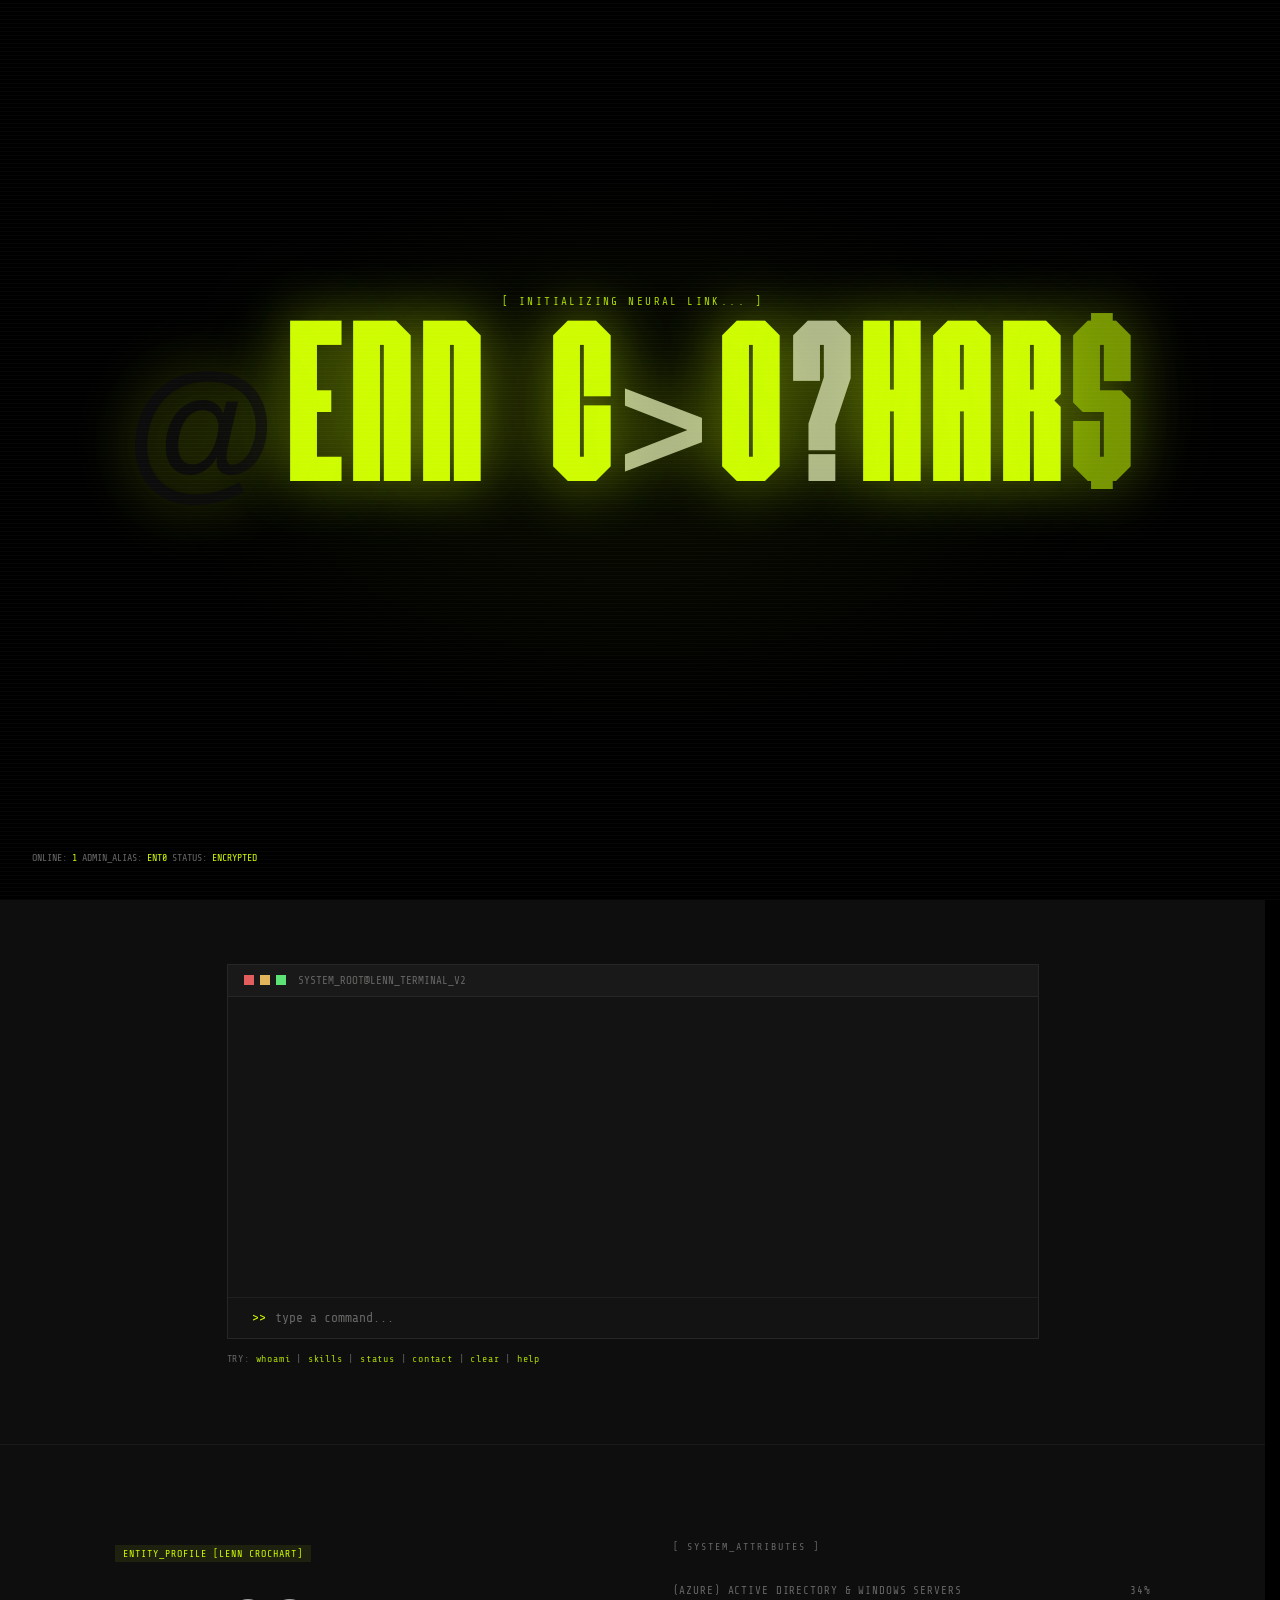
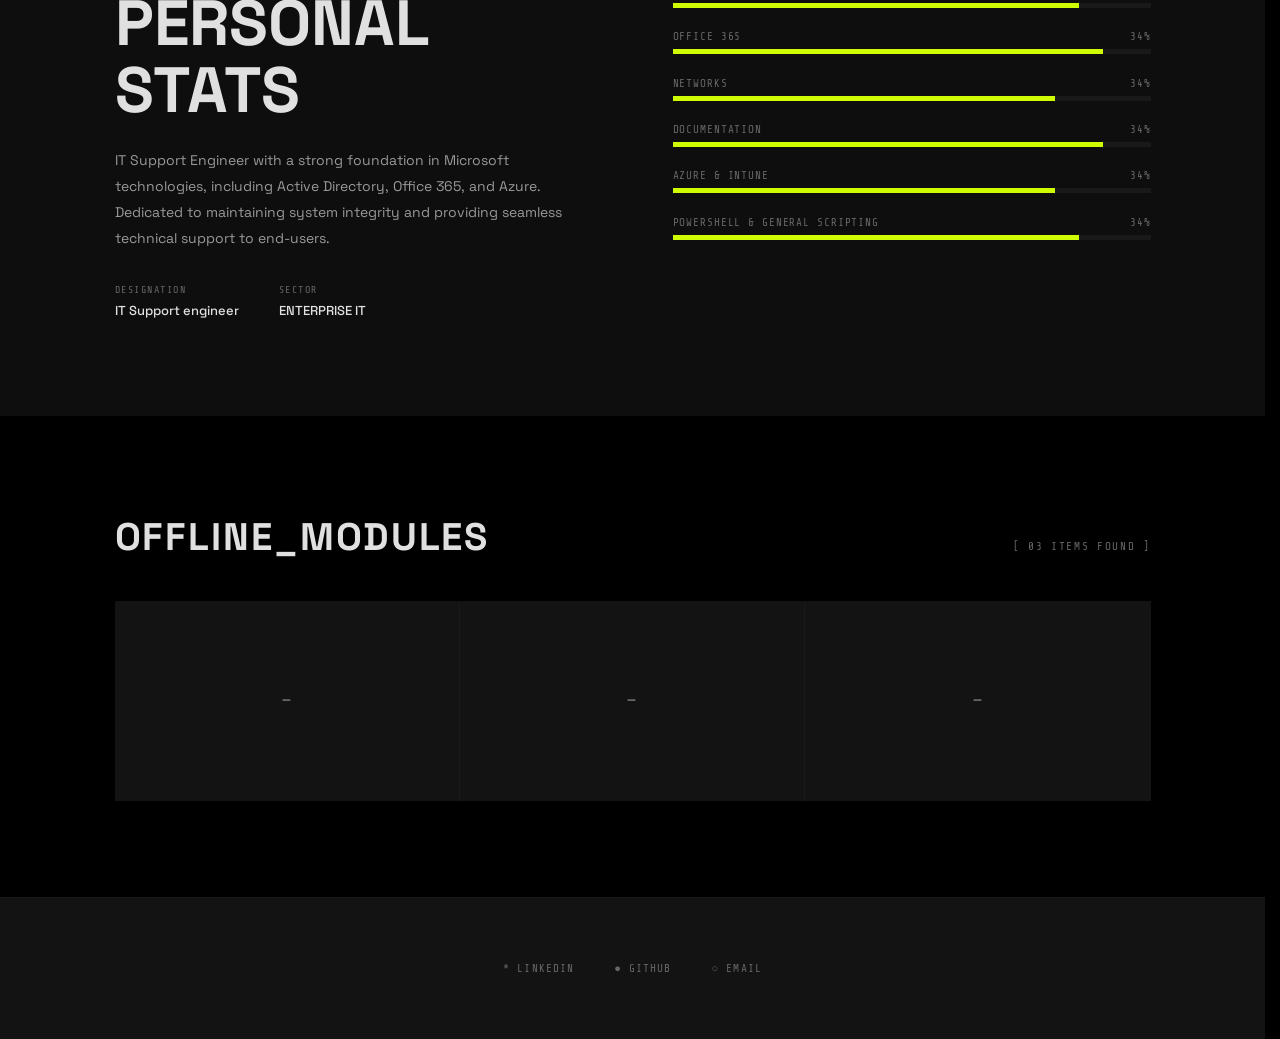
==== index.html @ ca530861 "TODO: get more inner HTML for the tags" ====
<!DOCTYPE html>
<html lang="en">

<head>
  <meta charset="UTF-8" />
  <meta name="viewport" content="width=device-width, initial-scale=1.0" />
  <title>LENN // TERMINAL</title>
  
  <!-- Open Graph / Social Media Embeds -->
  <meta property="og:title" content="LENN // TERMINAL" />
  <meta property="og:type" content="website" />
  <meta property="og:url" content="https://lennskie.github.io/" />
  <meta property="og:image" content="https://lennskie.github.io/IMAGES/og-image.png" />
  <meta property="og:description" content="IT Support and full time geek." />
  
  <!-- Twitter Cards -->
  <meta name="twitter:card" content="summary_large_image" />
  <meta name="twitter:title" content="LENN // TERMINAL" />
  <meta name="twitter:description" content="IT Support and full time geek." />
  <meta name="twitter:image" content="https://lennskie.github.io/IMAGES/og-image.png" />

  <!-- Favicons -->
  <link rel="apple-touch-icon" sizes="180x180" href="IMAGES/apple-touch-icon.png">
  <link rel="icon" type="image/png" sizes="32x32" href="IMAGES/favicon-32x32.png">
  <link rel="icon" type="image/png" sizes="16x16" href="IMAGES/favicon-16x16.png">
  <link rel="manifest" href="site.webmanifest">

  <link rel="preconnect" href="https://fonts.googleapis.com" />
  <link href="https://fonts.googleapis.com/css2?family=Space+Grotesk:wght@400;500;700&family=Share+Tech+Mono&display=swap" rel="stylesheet" />
  <link rel="stylesheet" href="CSS/style.css" />
  <link rel="stylesheet" href="CSS/mobile.css" />
  <style>
    @font-face {
      font-family: "Maratype";
      src: url("FONTS/Maratype.otf");
    }
  </style>
</head>

<body>

  <!-- ═══ HERO — full viewport landing ═══ -->
  <section id="hero">
    <span class="hero-label" id="hero-label">[ INITIALIZING NEURAL LINK... ]</span>
    <h1 class="hero-name" id="hero-name">LENN CROCHART</h1>
    <button class="hero-btn" id="start-btn" onclick="handleStart()"></button>
    <div class="hero-meta">
      <span>ONLINE: <em>1</em></span>
      <span>ADMIN_ALIAS: <em>ENT0</em></span>
      <span>STATUS: <em>ENCRYPTED</em></span>
    </div>
  </section>

  <!-- ═══ TERMINAL — interactive command prompt ═══ -->
  <section id="terminal-section">
    <div class="terminal-wrap">
      <div class="terminal-box">
        <div class="terminal-titlebar">
          <span class="dot r"></span><span class="dot y"></span><span class="dot g"></span>
          <span class="t-label">SYSTEM_ROOT@LENN_TERMINAL_V2</span>
        </div>
        <div id="terminal-output"></div>
        <div class="terminal-input-row">
          <span class="t-prompt-sym">&gt;&gt;</span>
          <input id="t-input" type="text" autocomplete="off" spellcheck="false" placeholder="type a command..." />
        </div>
      </div>
      <div class="terminal-hints">
        <span class="hint-label">TRY:</span>
        <span class="hint" onclick="runCmd('whoami')">whoami</span> <span class="pipe">|</span>
        <span class="hint" onclick="runCmd('skills')">skills</span> <span class="pipe">|</span>
        <span class="hint" onclick="runCmd('status')">status</span> <span class="pipe">|</span>
        <span class="hint" onclick="runCmd('contact')">contact</span> <span class="pipe">|</span>
        <span class="hint" onclick="runCmd('clear')">clear</span> <span class="pipe">|</span>
        <span class="hint" onclick="runCmd('help')">help</span>
      </div>
    </div>
  </section>

  <!-- ═══ ABOUT + SKILLS — identity and competency grid ═══ -->
  <section id="about-section">
    <div class="about-grid">
      <div class="about-left">
        <span class="entity-tag">ENTITY_PROFILE [LENN CROCHART]</span>
        <h2 class="big-heading">PERSONAL<br> STATS</h2>
        <p class="about-body">
          IT Support Engineer with a strong foundation in Microsoft technologies, 
          including Active Directory, Office 365, and Azure. 
          Dedicated to maintaining system integrity and providing seamless technical support to end-users.
        </p>
        <div class="about-meta">
          <div class="meta-item">
            <span class="meta-label">DESIGNATION</span>
            <span class="meta-value">IT Support engineer</span>
          </div>
          <div class="meta-item">
            <span class="meta-label">SECTOR</span>
            <span class="meta-value">ENTERPRISE IT</span>
          </div>
        </div>
      </div>

      <div class="skills-panel">
        <div class="sys-attr-label">[ SYSTEM_ATTRIBUTES ]</div>
        <!--loaded here from JS-->
      </div>
    </div>
  </section>

  <!-- ═══ HOBBIES — offline modules ═══ -->
  <section id="hobbies-section">
    <div class="section-header">
      <h2 class="section-title">OFFLINE_MODULES</h2>
      <span class="section-count">[ 03 ITEMS FOUND ]</span>
    </div>
    <div class="hobbies-grid">

      <div class="hobby-card">
        <div class="hobby-index">[ 01 ] MUSIC</div>
        <div class="hobby-title">AUDIO_SECTOR</div>
        <p class="hobby-desc">Music acquisition protocols, deep‑listening cycles, and continuous archive expansion. 
          System processes include reviewing, tagging, and optimizing every sonic input.</p>
        <div class="hobby-tags">
          <span class="tag">MUSICTASTE</span><span class="tag">DISCOGS</span><span class="tag">STATS.FM</span>
        </div>
      </div>

      <div class="hobby-card">
        <div class="hobby-index">[ 02 ] SPORTS</div>
        <div class="hobby-title">BODY_IMPROVEMENTS</div>
        <p class="hobby-desc">Physical system maintenance and competitive protocols. Tracking performance metrics and
          pushing threshold outputs. The body is hardware, so keep it calibrated.</p>
        <div class="hobby-tags">
          <span class="tag">FITNESS</span><span class="tag">RUNNING</span><span class="tag">HIKING</span>
        </div>
      </div>

      <div class="hobby-card">
        <div class="hobby-index">[ 03 ] TECH &amp; GEAR</div>
        <div class="hobby-title">DEEP_GEEK_MODE</div>
        <p class="hobby-desc">Hardware research, homelab tinkering, and rabbit holes that go three layers
          deeper than necessary. Growing collections out of thin air.</p>
        <div class="hobby-tags">
          <span class="tag">DEVELOPMENT</span><span class="tag">HARDWARE</span><span class="tag">COLLECTIONS</span>
        </div>
      </div>

    </div>
  </section>

  <!-- ═══ CONTACT — uplink form ═══ -->
  <section id="contact-section">
    <div class="contact-inner">
      <div class="contact-footer">
        <a href="https://www.linkedin.com/in/lenn-crochart/" class="footer-link">* LINKEDIN</a>
        <a href="https://github.com/Lennskie/" class="footer-link">&#9679; GITHUB</a>
        <a href="mailto:lenn.crochart+fromwebsite@gmail.com" class="footer-link">&#9675; EMAIL</a>
      </div>
    </div>
  </section>
  <script src="JS/main.js"></script>
</body>

</html>
---- CSS/style.css ----
/* ═══════════════════════════════════════════════
   LENN TERMINAL PORTFOLIO — style.css
   Design system: Organic Brutalism / CRT Terminal
   Fonts: Space Grotesk (display) + Share Tech Mono (terminal)
═══════════════════════════════════════════════ */

/* ── TOKENS ── */
:root {
  --neon:       #cffc00;
  --neon-dim:   #a8d400;
  --neon-glow:  #f4ffc8;
  --tertiary:   #fffcca;
  --void:       #000000;
  --surface:    #0e0e0e;
  --s1:         #131313;
  --s2:         #1a1919;
  --s3:         #201f1f;
  --s4:         #262626;
  --bezel:      #474746;
  --muted:      #666665;
  --text:       #e0e0e0;
  --error:      #ff5252;
  --font:       'Space Grotesk', monospace;
  --mono:       'Share Tech Mono', monospace;
}

/* ── RESET & BASE ── */
*, *::before, *::after { box-sizing: border-box; margin: 0; padding: 0; }
html { scroll-behavior: smooth; scrollbar-gutter: stable; }
body {
  background: var(--void);
  color: var(--text);
  font-family: var(--font);
  overflow-x: hidden;
}

/* Global scanline texture */
body::before {
  content: '';
  position: fixed;
  inset: 0;
  background: repeating-linear-gradient(
    to bottom,
    transparent 0px,
    transparent 3px,
    rgba(255,255,255,0.025) 3px,
    rgba(255,255,255,0.025) 4px
  );
  pointer-events: none;
  z-index: 9999;
}


/* ════════════════════════════════════════
   HERO
════════════════════════════════════════ */
#hero {
  height: 100vh;
  min-height: 580px;
  display: flex;
  flex-direction: column;
  align-items: center;
  justify-content: center;
  gap: 0;
  position: relative;
  overflow: hidden;
  background: var(--void);
}

/* Subtle radial glow behind name */
#hero::after {
  content: '';
  position: absolute;
  inset: 0;
  background: radial-gradient(ellipse 55% 45% at 50% 50%, rgba(207,252,0,0.05) 0%, transparent 70%);
  pointer-events: none;
}

.hero-label {
  font-family: var(--mono);
  font-size: 11px;
  color: var(--neon-dim);
  letter-spacing: 0.22em;
  margin-bottom: 1.5rem;
  opacity: 0;
}

.hero-name {
  font-family: Maratype, sans-serif;
  font-size: clamp(3.5rem, 12vw, 16rem);
  font-weight: 700;
  color: var(--neon);
  letter-spacing: 0.06em;
  text-transform: uppercase;
  line-height: 1;
  text-shadow: 0 0 60px rgba(207,252,0,0.45), 0 0 120px rgba(207,252,0,0.15);
  opacity: 0;
  white-space: nowrap;
}

.hero-btn {
  margin-top: 2.5rem;
  padding: 0;
  width: 260px;
  height: 80px;
  background: #2a2a2a;
  border: 1px solid #444;
  color: #eee;
  font-family: var(--mono);
  font-size: 18px;
  font-weight: 700;
  letter-spacing: 0.35em;
  text-transform: uppercase;
  cursor: pointer;
  
  /* Layout stability: always takes up space */
  opacity: 0;
  visibility: visible;
  pointer-events: none;
  
  display: flex;
  align-items: center;
  justify-content: center;
  transition: background 0.1s, opacity 0.3s, transform 0.1s;
  position: relative;
  overflow: hidden;
  z-index: 1;
}

.hero-btn.is-active {
  pointer-events: auto;
}

.hero-btn:hover {
  background: #333;
}

/* Yellow state after unboxing */
.hero-btn.btn-looted {
  background: var(--neon);
  color: var(--void);
  border: 1px solid var(--neon);
}

.hero-btn.btn-looted:hover {
  background: var(--neon-dim);
}

.hero-btn:active {
  background: #fff !important;
  transform: scale(0.98);
}

/* Marathon Ripple Checker */
/* Square-fill Grid Overlay */
.button-fill-grid {
  position: absolute;
  top: 0; left: 0; right: 0; bottom: 0;
  display: grid;
  z-index: 2;
  pointer-events: none;
}

.button-fill-grid div {
  background: #a8ab98;
  opacity: 1;
  transition: opacity 0.05s;
}

.hero-meta {
  position: absolute;
  bottom: 2rem;
  left: 2rem;
  font-family: var(--mono);
  font-size: 10px;
  color: var(--muted);
  line-height: 2;
  opacity: 0;
  animation: fadeUp 0.5s ease 1.6s forwards;
}

.hero-meta em {
  color: var(--neon);
  font-style: normal;
}

/* Scroll indicator */
.scroll-cue {
  position: absolute;
  bottom: 2rem;
  left: 50%;
  transform: translateX(-50%);
  font-family: var(--mono);
  font-size: 10px;
  color: var(--muted);
  letter-spacing: 0.2em;
  opacity: 0;
  animation: fadeUp 0.5s ease 2s forwards, bobUpDown 2s ease 2.5s infinite;
}


/* ════════════════════════════════════════
   TERMINAL
════════════════════════════════════════ */
#terminal-section {
  background: var(--surface);
  padding: 4rem 0 5rem;
}

.terminal-wrap {
  max-width: 860px;
  margin: 0 auto;
  padding: 0 1.5rem;
}

.terminal-box {
  background: var(--s1);
  border: 1px solid var(--s4);
}

.terminal-titlebar {
  background: var(--s2);
  padding: 0.55rem 1rem;
  display: flex;
  align-items: center;
  gap: 6px;
  border-bottom: 1px solid var(--s4);
}

.dot { display: inline-block; width: 10px; height: 10px; }
.dot.r { background: #e25d5d; }
.dot.y { background: #e2b55d; }
.dot.g { background: #5de276; }

.t-label {
  font-family: var(--mono);
  font-size: 11px;
  color: var(--muted);
  margin-left: 6px;
}

#terminal-output {
  padding: 1.5rem;
  font-family: var(--mono);
  font-size: 13px;
  line-height: 1.9;
  min-height: 300px;
  max-height: 460px;
  overflow-y: auto;
}

#terminal-output::-webkit-scrollbar { width: 3px; }
#terminal-output::-webkit-scrollbar-track { background: var(--s1); }
#terminal-output::-webkit-scrollbar-thumb { background: var(--s4); }

.t-line  { color: var(--text); }
.t-prompt-color { color: var(--neon); }
.t-muted { color: #888; }
.t-bright { color: var(--neon-glow); }
.t-warn  { color: var(--tertiary); }
.t-err   { color: var(--error); }

.terminal-input-row {
  display: flex;
  align-items: center;
  padding: 0.8rem 1.5rem;
  border-top: 1px solid var(--s3);
  gap: 0.6rem;
}

.t-prompt-sym {
  color: var(--neon);
  font-family: var(--mono);
  font-size: 13px;
  flex-shrink: 0;
}

#t-input {
  flex: 1;
  background: transparent;
  border: none;
  outline: none;
  font-family: var(--mono);
  font-size: 13px;
  color: var(--neon);
  caret-color: var(--neon);
}

#t-input::placeholder { color: var(--muted); }

.terminal-hints {
  margin-top: 0.85rem;
  font-family: var(--mono);
  font-size: 10px;
  color: var(--muted);
  letter-spacing: 0.08em;
}

.hint {
  color: var(--neon-dim);
  cursor: pointer;
  transition: color 0.1s;
}

.hint:hover { color: var(--neon); }


/* ════════════════════════════════════════
   ABOUT + SKILLS
════════════════════════════════════════ */
#about-section {
  background: var(--surface);
  padding: 6rem 0;
  border-top: 1px solid var(--s2);
}

.about-grid {
  max-width: 1100px;
  margin: 0 auto;
  padding: 0 2rem;
  display: grid;
  grid-template-columns: 1fr 1fr;
  gap: 5rem;
  align-items: start;
}

.entity-tag {
  font-family: var(--mono);
  font-size: 10px;
  color: var(--neon);
  background: rgba(207,252,0,0.08);
  padding: 3px 8px;
  letter-spacing: 0.1em;
  display: inline-block;
  margin-bottom: 1.75rem;
}

.big-heading {
  font-size: clamp(2.8rem, 5vw, 4.5rem);
  font-weight: 700;
  text-transform: uppercase;
  line-height: 1.05;
  color: var(--text);
  margin-bottom: 1.5rem;
}

.about-body {
  font-size: 14px;
  line-height: 1.85;
  color: #999;
  max-width: 50ch;
}

.about-meta {
  display: flex;
  gap: 2.5rem;
  margin-top: 2rem;
}

.meta-label {
  display: block;
  font-family: var(--mono);
  font-size: 10px;
  color: var(--muted);
  text-transform: uppercase;
  letter-spacing: 0.15em;
  margin-bottom: 4px;
}

.meta-value {
  font-size: 13px;
  font-weight: 500;
  color: var(--text);
}

/* Skills */
.sys-attr-label {
  font-family: var(--mono);
  font-size: 10px;
  color: var(--muted);
  letter-spacing: 0.2em;
  margin-bottom: 2rem;
}

.skills-panel {
  padding-left: 0;
}

.skill-row { margin-bottom: 1.4rem; }

.skill-header {
  display: flex;
  justify-content: space-between;
  font-family: var(--mono);
  font-size: 11px;
  color: var(--muted);
  text-transform: uppercase;
  letter-spacing: 0.08em;
  margin-bottom: 6px;
}

.skill-bar-bg {
  background: var(--s2);
  height: 5px;
}

.skill-bar-fill {
  height: 100%;
  background: var(--neon);
  width: 0;
  transition: width 1.3s cubic-bezier(0.22, 1, 0.36, 1);
}


/* ════════════════════════════════════════
   HOBBIES
════════════════════════════════════════ */
#hobbies-section {
  background: var(--void);
  padding: 6rem 0;
}

.section-header {
  max-width: 1100px;
  margin: 0 auto 2.5rem;
  padding: 0 2rem;
  display: flex;
  justify-content: space-between;
  align-items: baseline;
}

.section-title {
  font-size: clamp(1.6rem, 3vw, 2.5rem);
  font-weight: 700;
  text-transform: uppercase;
  letter-spacing: 0.05em;
}

.section-count {
  font-family: var(--mono);
  font-size: 11px;
  color: var(--muted);
  letter-spacing: 0.15em;
}

.hobbies-grid {
  max-width: 1100px;
  margin: 0 auto;
  padding: 0 2rem;
  display: grid;
  grid-template-columns: repeat(3, 1fr);
  gap: 0;
}

.hobby-card {
  background: var(--s1);
  padding: 2.25rem 1.75rem;
  position: relative;
  overflow: hidden;
  transition: background 0.15s;
  border-right: 1px solid var(--s2);
}

.hobby-card:last-child {
  border-right: none;
}

.hobby-card.hobby-locked {
  display: flex;
  align-items: center;
  justify-content: center;
  font-family: var(--mono);
  font-size: 24px;
  color: var(--muted);
  cursor: pointer;
  min-height: 200px;
}

.hobby-card.hobby-revealed {
  border-left: 3px solid var(--neon);
}

.hobby-card::before {
  content: '';
  position: absolute;
  left: 0; top: 0; bottom: 0;
  width: 4px;
  background: transparent;
  transition: background 0.15s;
}

.hobby-card:hover { background: var(--s2); }
.hobby-card:hover::before { background: var(--tertiary); }

.hobby-index {
  font-family: var(--mono);
  font-size: 10px;
  color: var(--muted);
  margin-bottom: 1rem;
  letter-spacing: 0.1em;
}

.hobby-title {
  font-size: 1rem;
  font-weight: 700;
  text-transform: uppercase;
  letter-spacing: 0.08em;
  color: var(--text);
  margin-bottom: 0.75rem;
}

.hobby-desc {
  font-size: 12px;
  color: #777;
  line-height: 1.75;
}

.hobby-tags {
  display: flex;
  gap: 6px;
  flex-wrap: wrap;
  margin-top: 1.25rem;
}

.tag {
  font-family: var(--mono);
  font-size: 10px;
  color: var(--muted);
  background: var(--s3);
  padding: 3px 8px;
  letter-spacing: 0.05em;
}


/* ════════════════════════════════════════
   CONTACT
════════════════════════════════════════ */
#contact-section {
  background: var(--s1);
  padding: 4rem 0;
  border-top: 1px solid var(--s2);
}

.contact-inner {
  max-width: 680px;
  margin: 0 auto;
  padding: 0 2rem;
}


.contact-footer {
  display: flex;
  justify-content: center;
  gap: 2.5rem;
}

.footer-link {
  font-family: var(--mono);
  font-size: 11px;
  color: var(--muted);
  text-decoration: none;
  letter-spacing: 0.1em;
  transition: color 0.15s;
}

.footer-link:hover { color: var(--neon); }


/* ════════════════════════════════════════
   ANIMATIONS
════════════════════════════════════════ */
@keyframes fadeUp {
  from { opacity: 0; transform: translateY(12px); }
  to   { opacity: 1; transform: translateY(0); }
}

@keyframes glitchIn {
  0%   { opacity: 0; transform: translateX(-6px); }
  30%  { opacity: 1; transform: translateX(3px); }
  55%  { transform: translateX(-2px); }
  75%  { transform: translateX(1px); }
  100% { opacity: 1; transform: translateX(0); }
}

@keyframes bobUpDown {
  0%, 100% { transform: translateX(-50%) translateY(0); }
  50%       { transform: translateX(-50%) translateY(6px); }
}

@keyframes crtFlicker {
  0%, 100% { opacity: 1; }
  50%       { opacity: 0.75; }
}


/* ════════════════════════════════════════
   RESPONSIVE
════════════════════════════════════════ */
@media (max-width: 760px) {
  .about-grid    { grid-template-columns: 1fr; gap: 3rem; }
  .hobbies-grid  { grid-template-columns: 1fr; }
  .about-meta    { gap: 1.5rem; }
}
/* Mobile Button Scaling */
@media screen and (max-width: 768px) {
  .hero-btn {
    padding: 0.8rem 2.8rem;
    min-width: 140px;
    min-height: 44px;
    font-size: 14px;
  }
}
---- CSS/mobile.css ----
/* ═══════════════════════════════════════════════
   LENN TERMINAL — mobile.css
   Breakpoints:
     ≤ 480px  — phones (portrait)
     ≤ 640px  — phones (landscape) + small devices
     ≤ 760px  — tablets (already partly handled in style.css,
                extended here for full coverage)
   Load order: after style.css
═══════════════════════════════════════════════ */


/* ════════════════════════════════════════
   SHARED SMALL-SCREEN FIXES (≤ 760px)
════════════════════════════════════════ */
@media (max-width: 760px) {

  /* Prevent horizontal overflow globally */
  body { overflow-x: hidden; }

  /* ── HERO ── */
  .hero-label {
    font-size: 9px;
    letter-spacing: 0.14em;
    text-align: center;
    padding: 0 1rem;
  }

  .hero-btn {
    padding: 0.85rem 2.5rem;
    font-size: 13px;
    letter-spacing: 0.28em;
  }

  .hero-meta {
    left: 1rem;
    bottom: 1.5rem;
    font-size: 9px;
    line-height: 1.9;
  }

  /* ── TERMINAL ── */
  #terminal-section { padding: 2.5rem 0 3rem; }

  .terminal-wrap { padding: 0 1rem; }

  #terminal-output {
    padding: 1rem;
    font-size: 12px;
    min-height: 240px;
    max-height: 360px;
  }

  .terminal-input-row { padding: 0.7rem 1rem; }

  .t-label {
    /* Truncate long path on small screens */
    overflow: hidden;
    text-overflow: ellipsis;
    white-space: nowrap;
    max-width: calc(100vw - 80px);
    font-size: 10px;
  }

  .terminal-hints {
    font-size: 9px;
    line-height: 1.9;
    /* Wrap hints onto multiple lines instead of overflowing */
    word-break: break-word;
  }

  /* ── ABOUT + SKILLS ── */
  #about-section { padding: 4rem 0; }

  .about-grid {
    grid-template-columns: 1fr;
    gap: 3rem;
    padding: 0 1.25rem;
  }

  .big-heading { font-size: clamp(2.4rem, 11vw, 3.5rem); }

  .about-body { max-width: 100%; font-size: 13px; }

  .about-meta { gap: 1.5rem; }

  /* ── HOBBIES ── */
  #hobbies-section { padding: 4rem 0; }

  .section-header {
    padding: 0 1.25rem;
    flex-wrap: wrap;
    gap: 0.5rem;
  }

  .hobbies-grid {
    grid-template-columns: 1fr;
    padding: 0 1.25rem;
  }

  /* ── CONTACT ── */
  #contact-section { padding: 4rem 0; }

  .contact-inner { padding: 0 1.25rem; }

  .contact-footer { gap: 1.5rem; }

  /* ── INPUT font-size fix — prevents iOS auto-zoom on focus ── */
  input, textarea, select {
    font-size: 16px !important;
  }
}


/* ════════════════════════════════════════
   PHONE PORTRAIT (≤ 480px)
════════════════════════════════════════ */
@media (max-width: 480px) {

  /* ── HERO ── */
  #hero { min-height: 100svh; }  /* use svh for iOS safe-area */

  .hero-label {
    font-size: 8px;
    letter-spacing: 0.1em;
    margin-bottom: 1rem;
  }

  /* Name already uses clamp(6rem,20vw,14rem) — good on phones */

  .hero-btn {
    margin-top: 1.5rem;
    padding: 0;
    font-size: 11px;
    letter-spacing: 0.2em;
    width: 210px;
    height: 64px;
    max-width: 90vw;
  }

  .hero-meta {
    font-size: 9px;
    left: 1rem;
    bottom: 1rem;
  }

  /* ── TERMINAL ── */
  #terminal-output {
    font-size: 11px;
    min-height: 200px;
    max-height: 300px;
    line-height: 1.75;
  }

  /* Centered, balanced flex layout for hints */
  .terminal-hints {
    display: flex;
    flex-wrap: wrap;
    justify-content: center;
    align-items: center;
    gap: 10px 14px;
    font-size: 10px;
    line-height: 1.4;
    text-align: center;
    padding-top: 0.5rem;
  }

  .hint-label {
    width: 100%;
    margin-bottom: 6px;
    color: var(--muted);
    font-size: 9px;
    letter-spacing: 0.15em;
  }

  .hint {
    background: var(--s2);
    padding: 7px 12px;
    /* Larger tap targets */
    min-height: 34px;
    display: flex;
    align-items: center;
    border: 1px solid var(--s4);
    border-radius: 2px;
  }

  /* Hide the pipe separators when chips are reflowed */
  .pipe { display: none; }

  /* ── ABOUT ── */
  .entity-tag { font-size: 9px; }

  .big-heading { font-size: clamp(2rem, 13vw, 3rem); }

  .about-meta { flex-direction: column; gap: 1rem; }

  .meta-value { font-size: 12px; }

  /* ── SKILLS ── */
  .skill-header { font-size: 10px; }

  /* ── HOBBIES ── */
  .hobby-card { padding: 1.75rem 1.25rem; }

  .hobby-title { font-size: 0.9rem; }

  .hobby-desc { font-size: 12px; }

  .hobby-tags { gap: 5px; }

  .tag { font-size: 9px; padding: 3px 6px; }

  /* ── SECTION HEADERS ── */
  .section-title { font-size: 1.4rem; }

  .section-count { font-size: 10px; }

  /* ── CONTACT ── */

  .contact-footer {
    gap: 1.5rem;
  }

  .footer-link { font-size: 11px; }
}


/* ════════════════════════════════════════
   PHONE LANDSCAPE (≤ 640px, landscape)
════════════════════════════════════════ */
@media (max-width: 640px) and (orientation: landscape) {

  /* Hero shorter in landscape — don't waste screen height */
  #hero {
    height: 100vw;
    min-height: 320px;
  }

  .hero-name { font-size: clamp(4rem, 14vw, 7rem); }

  .hero-label { margin-bottom: 0.75rem; }

  .hero-btn { margin-top: 1.25rem; }

  /* Terminal fits the narrower height */
  #terminal-output {
    min-height: 180px;
    max-height: 260px;
  }
}


/* ════════════════════════════════════════
   TOUCH DEVICE OVERRIDES
════════════════════════════════════════ */
@media (hover: none) {
  /* Replace hover with active states for touch devices */
  .hobby-card:active { background: var(--s2); }
  .hobby-card:active::before { background: var(--tertiary); }

  .hint:active { color: var(--neon); }
  .footer-link:active { color: var(--neon); }
  .hero-btn:active { background: rgba(207,252,0,0.1); }

  /* Remove hover-only effects that never fire on touch */
  .hero-btn:hover { box-shadow: none; }
}
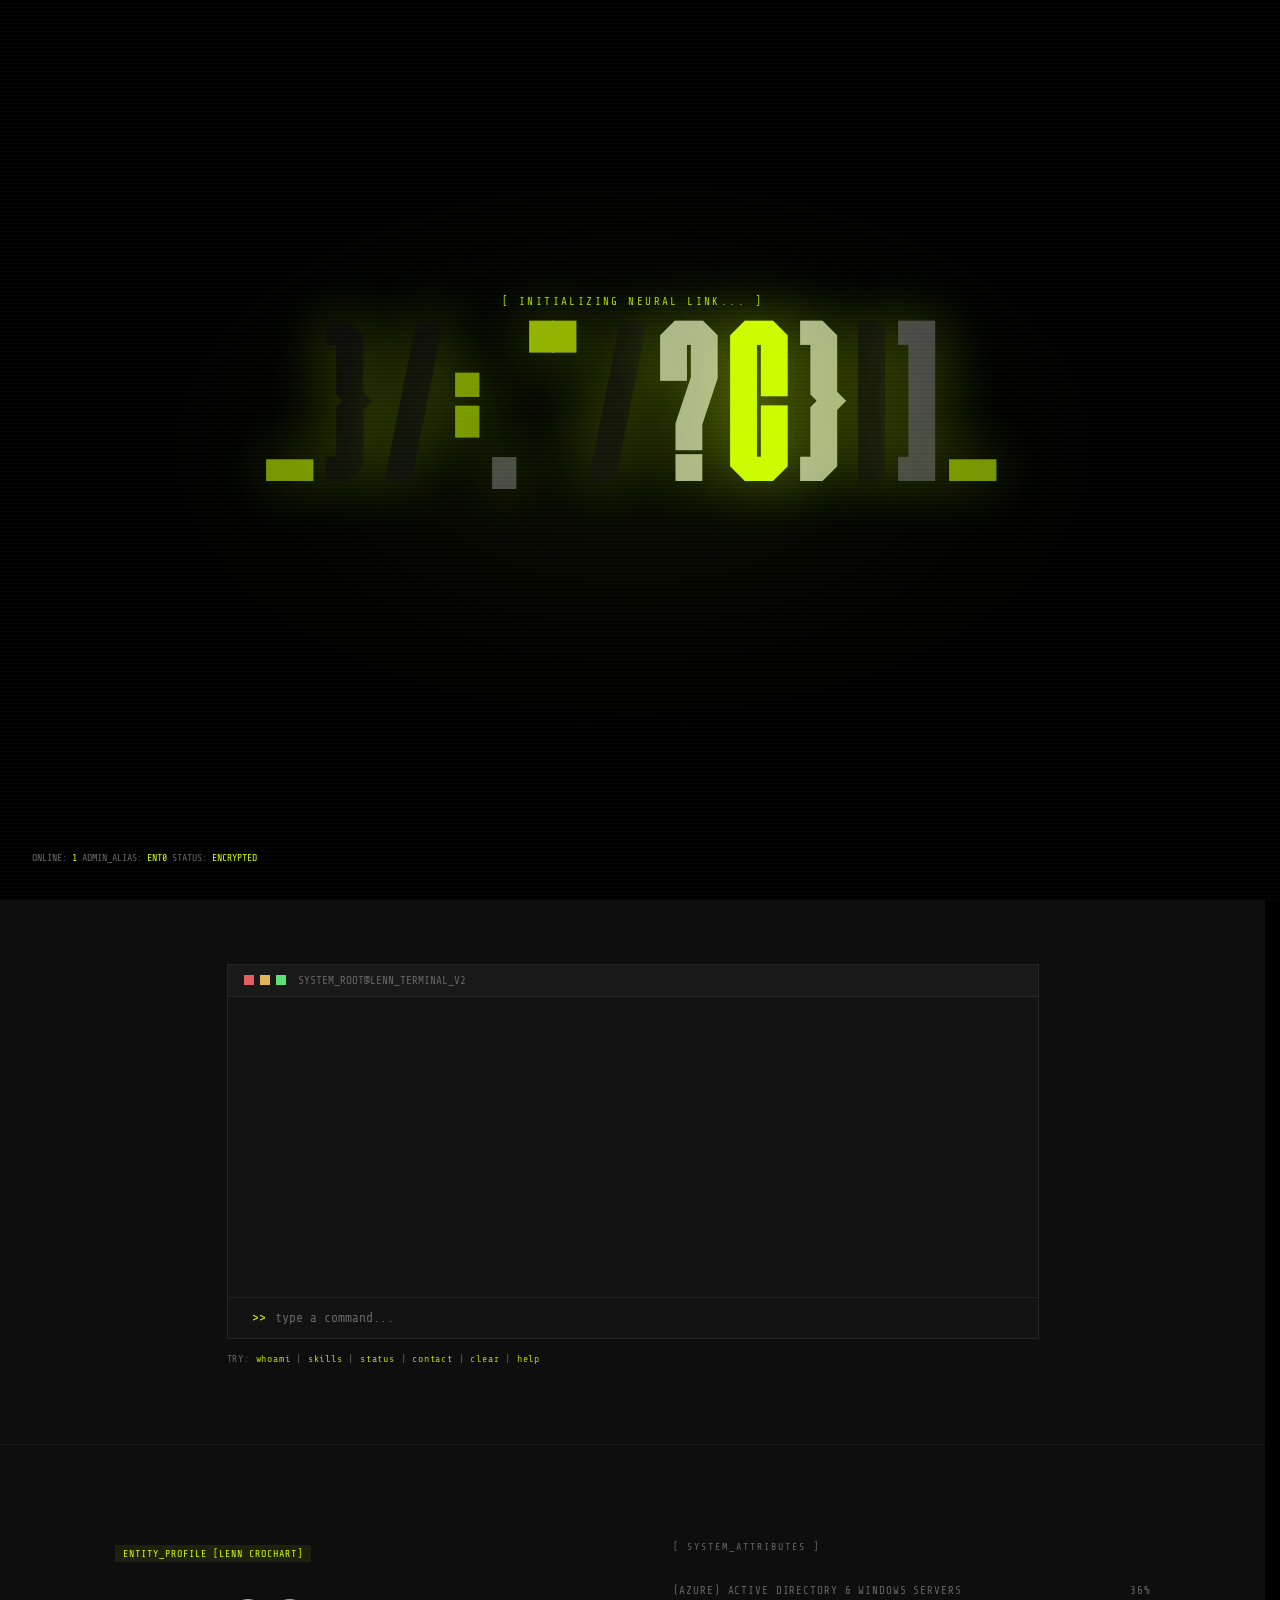
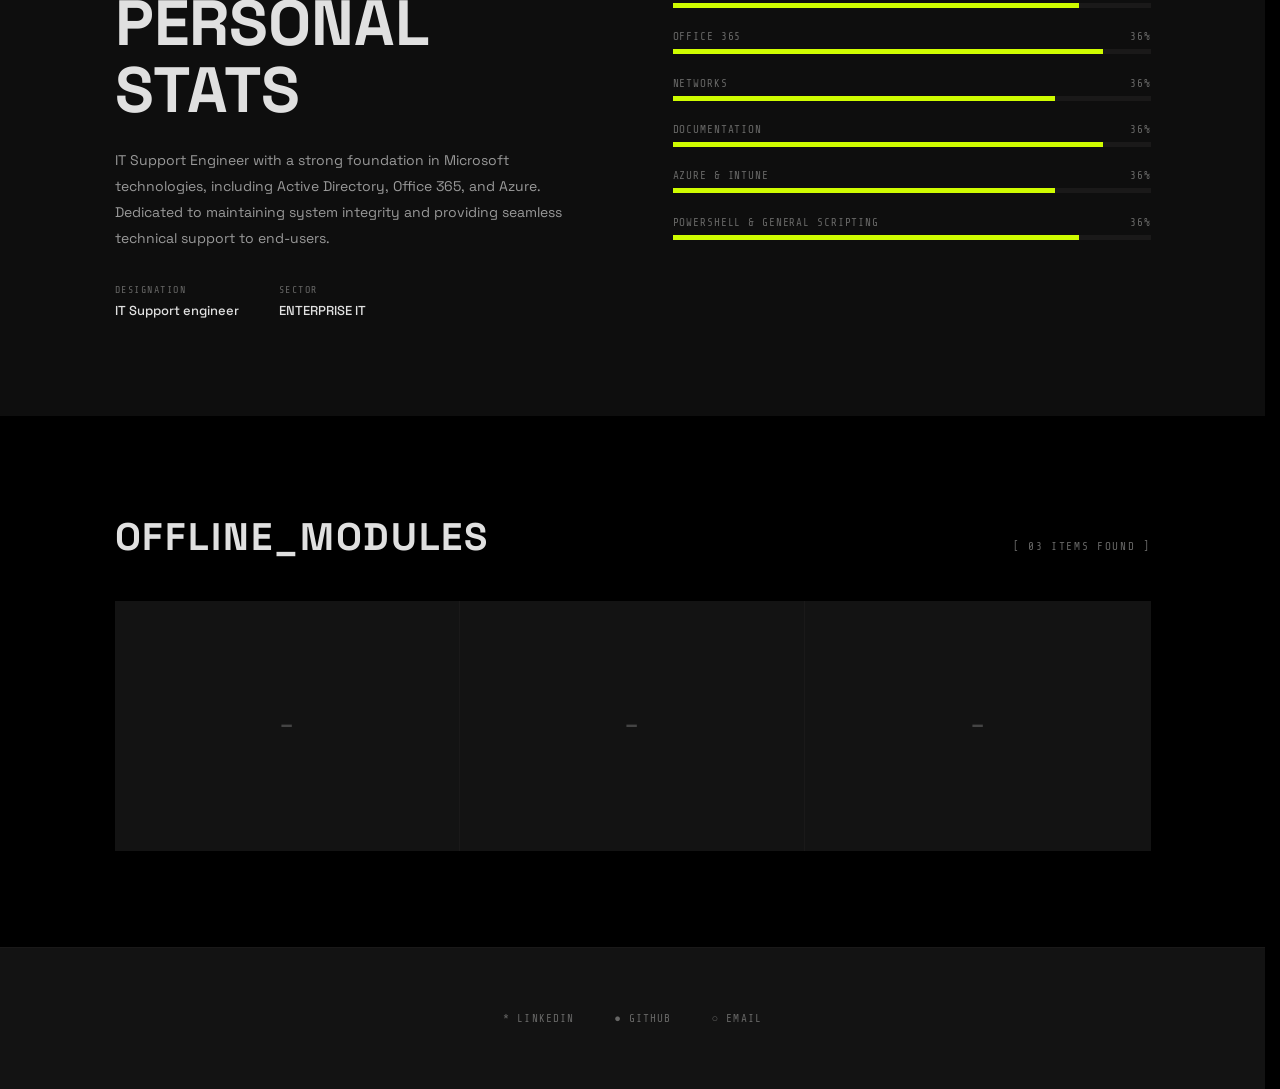
==== commit 0e7c7287: "Add reveal logic to the tags" ====
--- a/index.html
+++ b/index.html
@@ -116,32 +116,38 @@
     <div class="hobbies-grid">
 
       <div class="hobby-card">
-        <div class="hobby-index">[ 01 ] MUSIC</div>
-        <div class="hobby-title">AUDIO_SECTOR</div>
-        <p class="hobby-desc">Music acquisition protocols, deep‑listening cycles, and continuous archive expansion. 
-          System processes include reviewing, tagging, and optimizing every sonic input.</p>
-        <div class="hobby-tags">
-          <span class="tag">MUSICTASTE</span><span class="tag">DISCOGS</span><span class="tag">STATS.FM</span>
+        <div class="hobby-content">
+          <div class="hobby-index">[ 01 ] MUSIC</div>
+          <div class="hobby-title">AUDIO_SECTOR</div>
+          <p class="hobby-desc">Music acquisition protocols, deep‑listening cycles, and continuous archive expansion. 
+            System processes include reviewing, tagging, and optimizing every sonic input.</p>
+          <div class="hobby-tags">
+            <span class="tag">MUSICTASTE</span><span class="tag">DISCOGS</span><span class="tag">STATS.FM</span>
+          </div>
         </div>
       </div>
 
       <div class="hobby-card">
-        <div class="hobby-index">[ 02 ] SPORTS</div>
-        <div class="hobby-title">BODY_IMPROVEMENTS</div>
-        <p class="hobby-desc">Physical system maintenance and competitive protocols. Tracking performance metrics and
-          pushing threshold outputs. The body is hardware, so keep it calibrated.</p>
-        <div class="hobby-tags">
-          <span class="tag">FITNESS</span><span class="tag">RUNNING</span><span class="tag">HIKING</span>
+        <div class="hobby-content">
+            <div class="hobby-index">[ 02 ] SPORTS</div>
+            <div class="hobby-title">BODY_IMPROVEMENTS</div>
+            <p class="hobby-desc">Physical system maintenance and competitive protocols. Tracking performance metrics and
+              pushing threshold outputs. The body is hardware, so keep it calibrated.</p>
+            <div class="hobby-tags">
+              <span class="tag">FITNESS</span><span class="tag">RUNNING</span><span class="tag">HIKING</span>
+          </div>
         </div>
       </div>
 
       <div class="hobby-card">
-        <div class="hobby-index">[ 03 ] TECH &amp; GEAR</div>
-        <div class="hobby-title">DEEP_GEEK_MODE</div>
-        <p class="hobby-desc">Hardware research, homelab tinkering, and rabbit holes that go three layers
-          deeper than necessary. Growing collections out of thin air.</p>
-        <div class="hobby-tags">
-          <span class="tag">DEVELOPMENT</span><span class="tag">HARDWARE</span><span class="tag">COLLECTIONS</span>
+        <div class="hobby-content">
+          <div class="hobby-index">[ 03 ] TECH &amp; GEAR</div>
+          <div class="hobby-title">DEEP_GEEK_MODE</div>
+          <p class="hobby-desc">Hardware research, homelab tinkering, and rabbit holes that go three layers
+            deeper than necessary. Growing collections out of thin air.</p>
+          <div class="hobby-tags">
+            <span class="tag">DEVELOPMENT</span><span class="tag">HARDWARE</span><span class="tag">COLLECTIONS</span>
+          </div>
         </div>
       </div>
 
--- a/CSS/style.css
+++ b/CSS/style.css
@@ -461,6 +461,26 @@
   border-right: 1px solid var(--s2);
 }
 
+
+.hobby-locked .hobby-content {
+  visibility: hidden; /* keeps layout */
+}
+
+
+
+.hobby-locked:not(.hobby-unlocked)::after {
+  content: '-';
+  position: absolute;
+  inset: 0;
+  display: grid;
+  place-items: center;
+  font-size: 2rem;
+  opacity: 0.6;
+  pointer-events: none;
+}
+
+
+
 .hobby-card:last-child {
   border-right: none;
 }
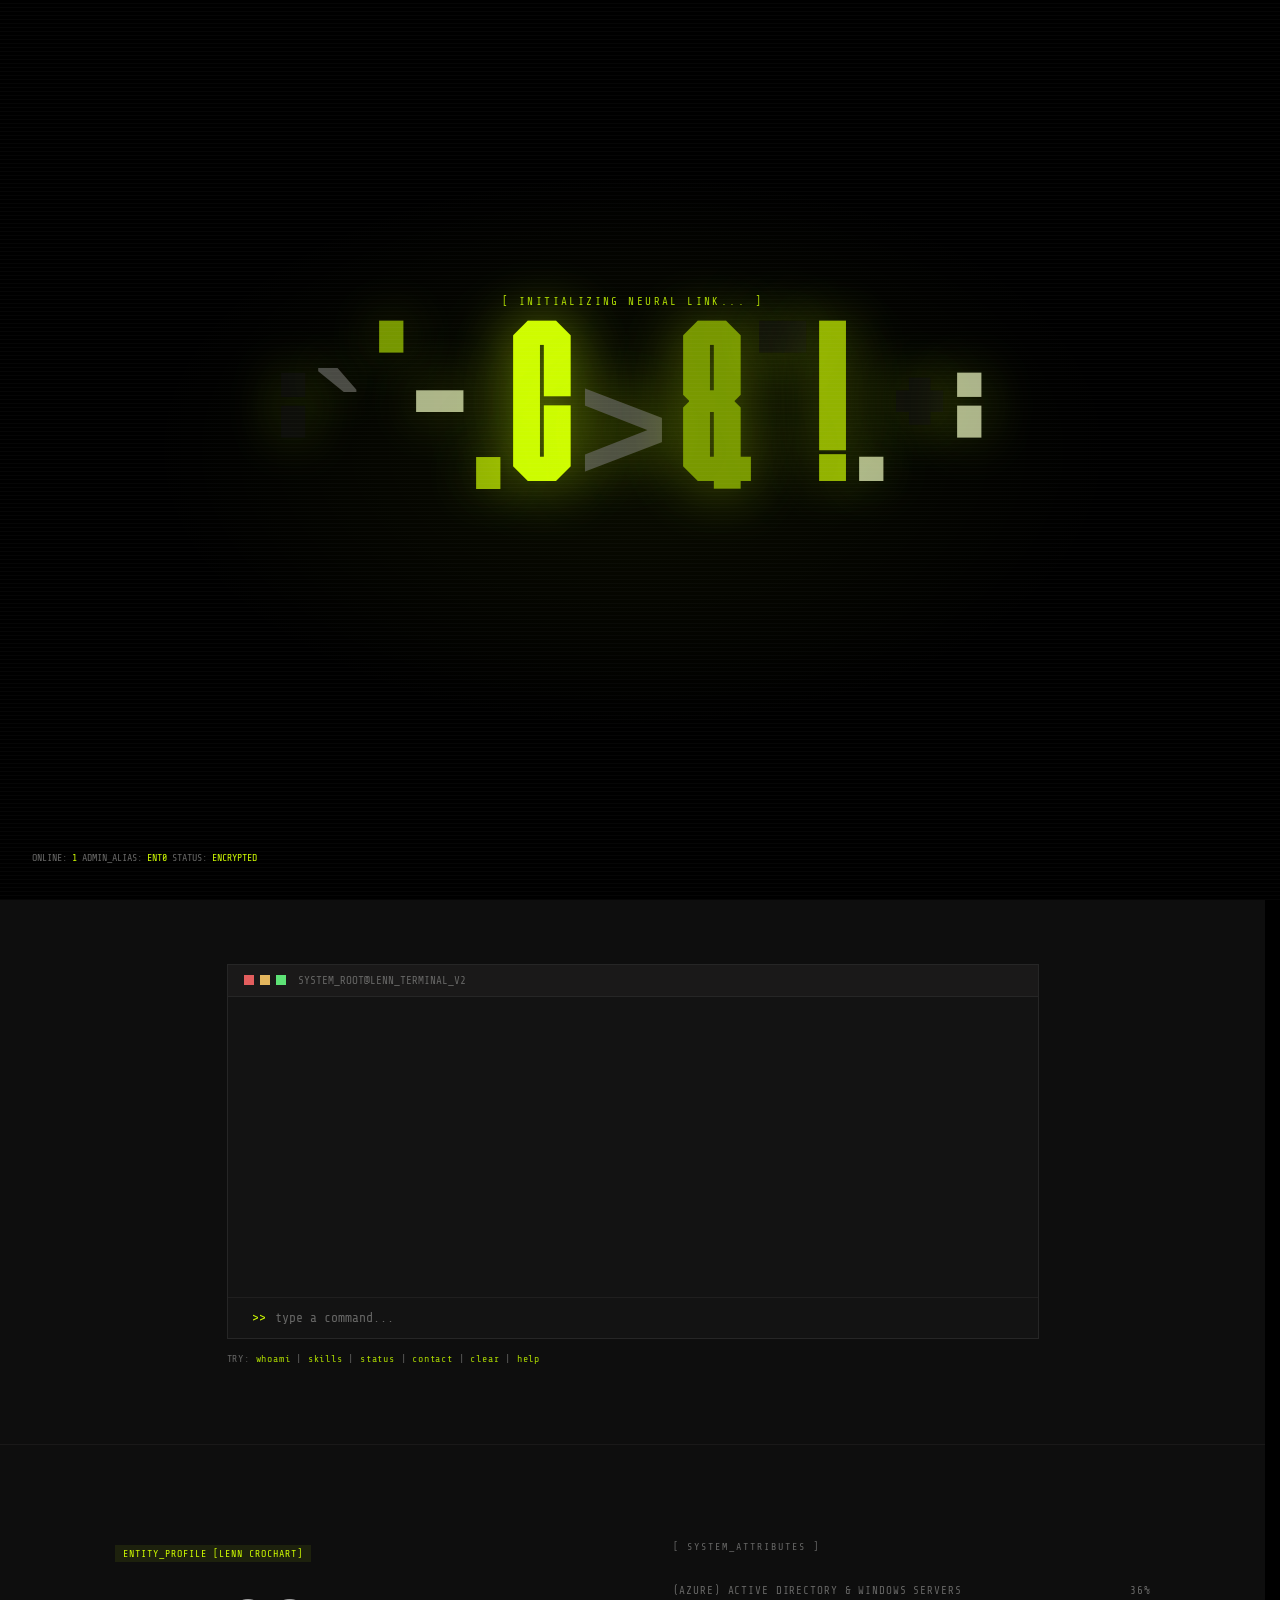
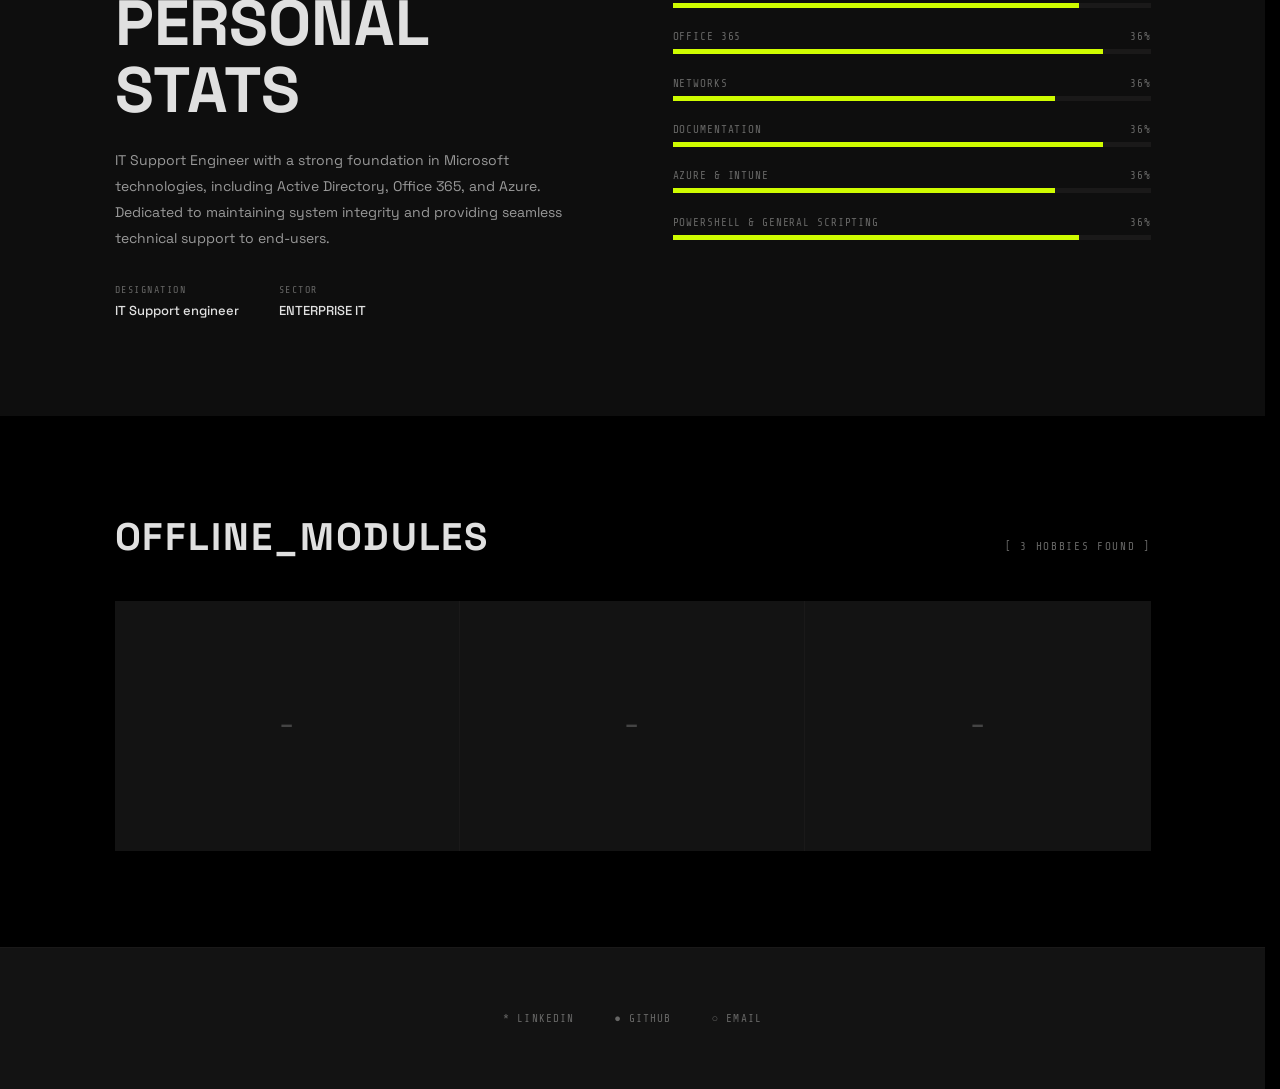
==== commit ac682110: "clean code around" ====
--- a/index.html
+++ b/index.html
@@ -111,7 +111,7 @@
   <section id="hobbies-section">
     <div class="section-header">
       <h2 class="section-title">OFFLINE_MODULES</h2>
-      <span class="section-count">[ 03 ITEMS FOUND ]</span>
+      <span class="section-count">[ 3 HOBBIES FOUND ]</span>
     </div>
     <div class="hobbies-grid">
 
@@ -150,7 +150,6 @@
           </div>
         </div>
       </div>
-
     </div>
   </section>
 
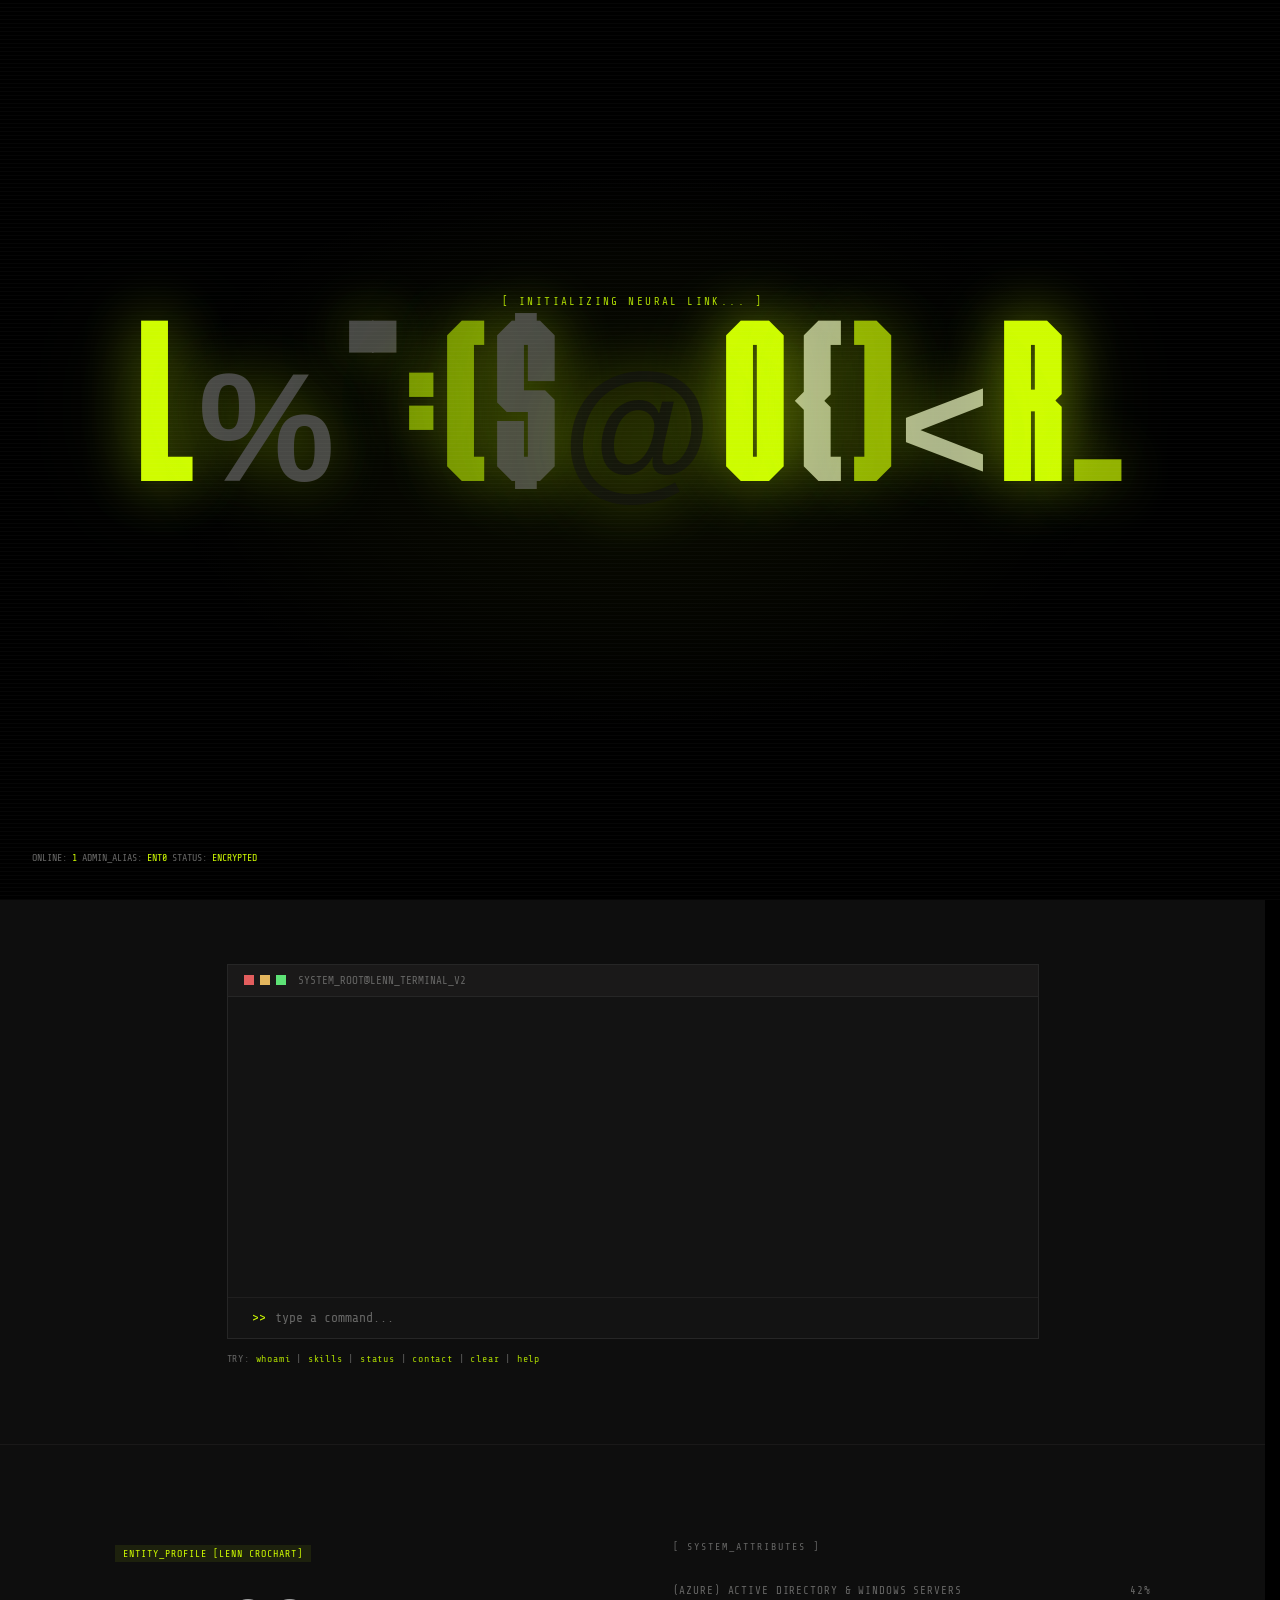
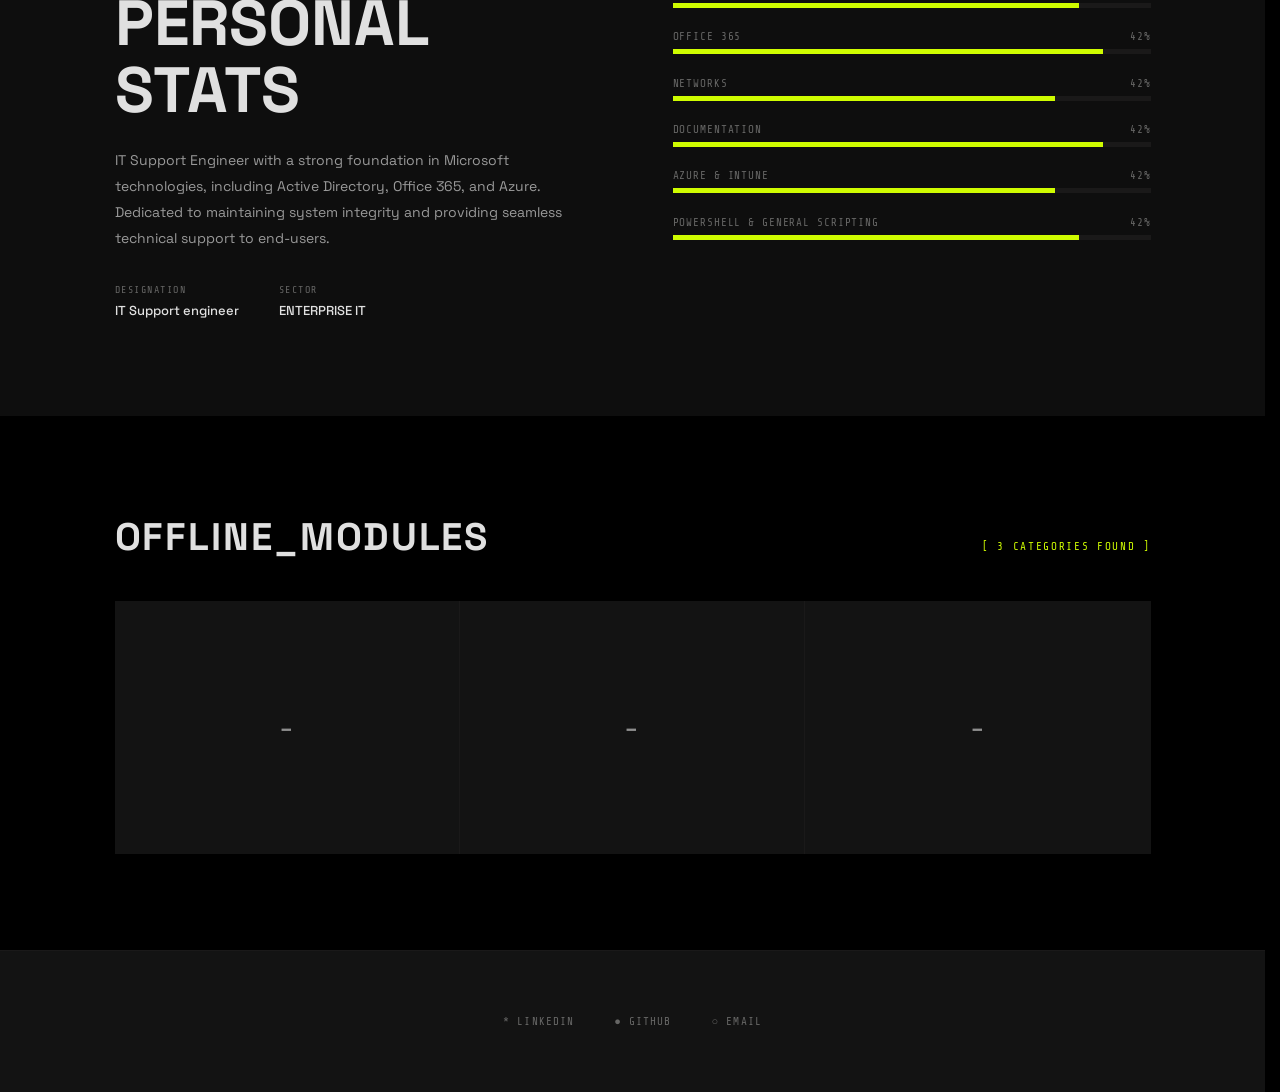
==== commit 15606f38: "give a tags to hobbies" ====
--- a/index.html
+++ b/index.html
@@ -111,7 +111,7 @@
   <section id="hobbies-section">
     <div class="section-header">
       <h2 class="section-title">OFFLINE_MODULES</h2>
-      <span class="section-count">[ 3 HOBBIES FOUND ]</span>
+      <span class="section-count">[ 3 CATEGORIES FOUND ]</span>
     </div>
     <div class="hobbies-grid">
 
@@ -122,7 +122,9 @@
           <p class="hobby-desc">Music acquisition protocols, deep‑listening cycles, and continuous archive expansion. 
             System processes include reviewing, tagging, and optimizing every sonic input.</p>
           <div class="hobby-tags">
-            <span class="tag">MUSICTASTE</span><span class="tag">DISCOGS</span><span class="tag">STATS.FM</span>
+            <span class="tag"><a href="https://www.musictaste.xyz/lennskie">MUSICTASTE</a>
+            </span><span class="tag"><a href="https://www.discogs.com/user/Lennskie/collection">DISCOGS</a></span>
+            <span class="tag"><a href="https://stats.fm/user/lennskie">STATS.FM</a></span>
           </div>
         </div>
       </div>
@@ -144,9 +146,13 @@
           <div class="hobby-index">[ 03 ] TECH &amp; GEAR</div>
           <div class="hobby-title">DEEP_GEEK_MODE</div>
           <p class="hobby-desc">Hardware research, homelab tinkering, and rabbit holes that go three layers
-            deeper than necessary. Growing collections out of thin air.</p>
+            deeper than necessary. Growing collections out of thin air and making photo-memories.</p>
           <div class="hobby-tags">
-            <span class="tag">DEVELOPMENT</span><span class="tag">HARDWARE</span><span class="tag">COLLECTIONS</span>
+            <span class="tag"><a href="https://github.com/Lennskie">DEVELOPMENT</a></span>
+            <span class="tag">HARDWARE</span>
+            <span class="tag">COLLECTIONS</span>
+            <span class="tag"><a href="https://vsco.co/lcrochart/gallery">VSCO</a></span>
+            
           </div>
         </div>
       </div>
--- a/CSS/style.css
+++ b/CSS/style.css
@@ -33,6 +33,9 @@
   font-family: var(--font);
   overflow-x: hidden;
 }
+a{
+  all:unset;
+}
 
 /* Global scanline texture */
 body::before {
@@ -167,6 +170,35 @@
   transition: opacity 0.05s;
 }
 
+.loot-overlay {
+  position: absolute;
+  inset: 0;
+  display: grid;
+  place-items: center;
+  pointer-events: none;
+  z-index: 3;
+  background: #2a2a2a;
+  color: #eee;
+  overflow: hidden;
+}
+
+.loot-overlay.loot-overlay-grid {
+  grid-template-columns: repeat(2, minmax(40px, 1fr));
+  grid-auto-rows: minmax(40px, auto);
+  gap: 14px;
+  padding: 1rem;
+}
+
+.loot-item {
+  display: flex;
+  align-items: center;
+  justify-content: center;
+}
+
+.hobby-card {
+  position: relative;
+}
+
 .hero-meta {
   position: absolute;
   bottom: 2rem;
@@ -439,7 +471,7 @@
 .section-count {
   font-family: var(--mono);
   font-size: 11px;
-  color: var(--muted);
+  color: var(--neon);
   letter-spacing: 0.15em;
 }
 
@@ -459,8 +491,8 @@
   overflow: hidden;
   transition: background 0.15s;
   border-right: 1px solid var(--s2);
-}
-
+  min-height: 200px;
+}
 
 .hobby-locked .hobby-content {
   visibility: hidden; /* keeps layout */
@@ -486,18 +518,7 @@
 }
 
 .hobby-card.hobby-locked {
-  display: flex;
-  align-items: center;
-  justify-content: center;
-  font-family: var(--mono);
-  font-size: 24px;
-  color: var(--muted);
   cursor: pointer;
-  min-height: 200px;
-}
-
-.hobby-card.hobby-revealed {
-  border-left: 3px solid var(--neon);
 }
 
 .hobby-card::before {
@@ -510,7 +531,7 @@
 }
 
 .hobby-card:hover { background: var(--s2); }
-.hobby-card:hover::before { background: var(--tertiary); }
+.hobby-card:hover::before { background: transparent; }
 
 .hobby-index {
   font-family: var(--mono);
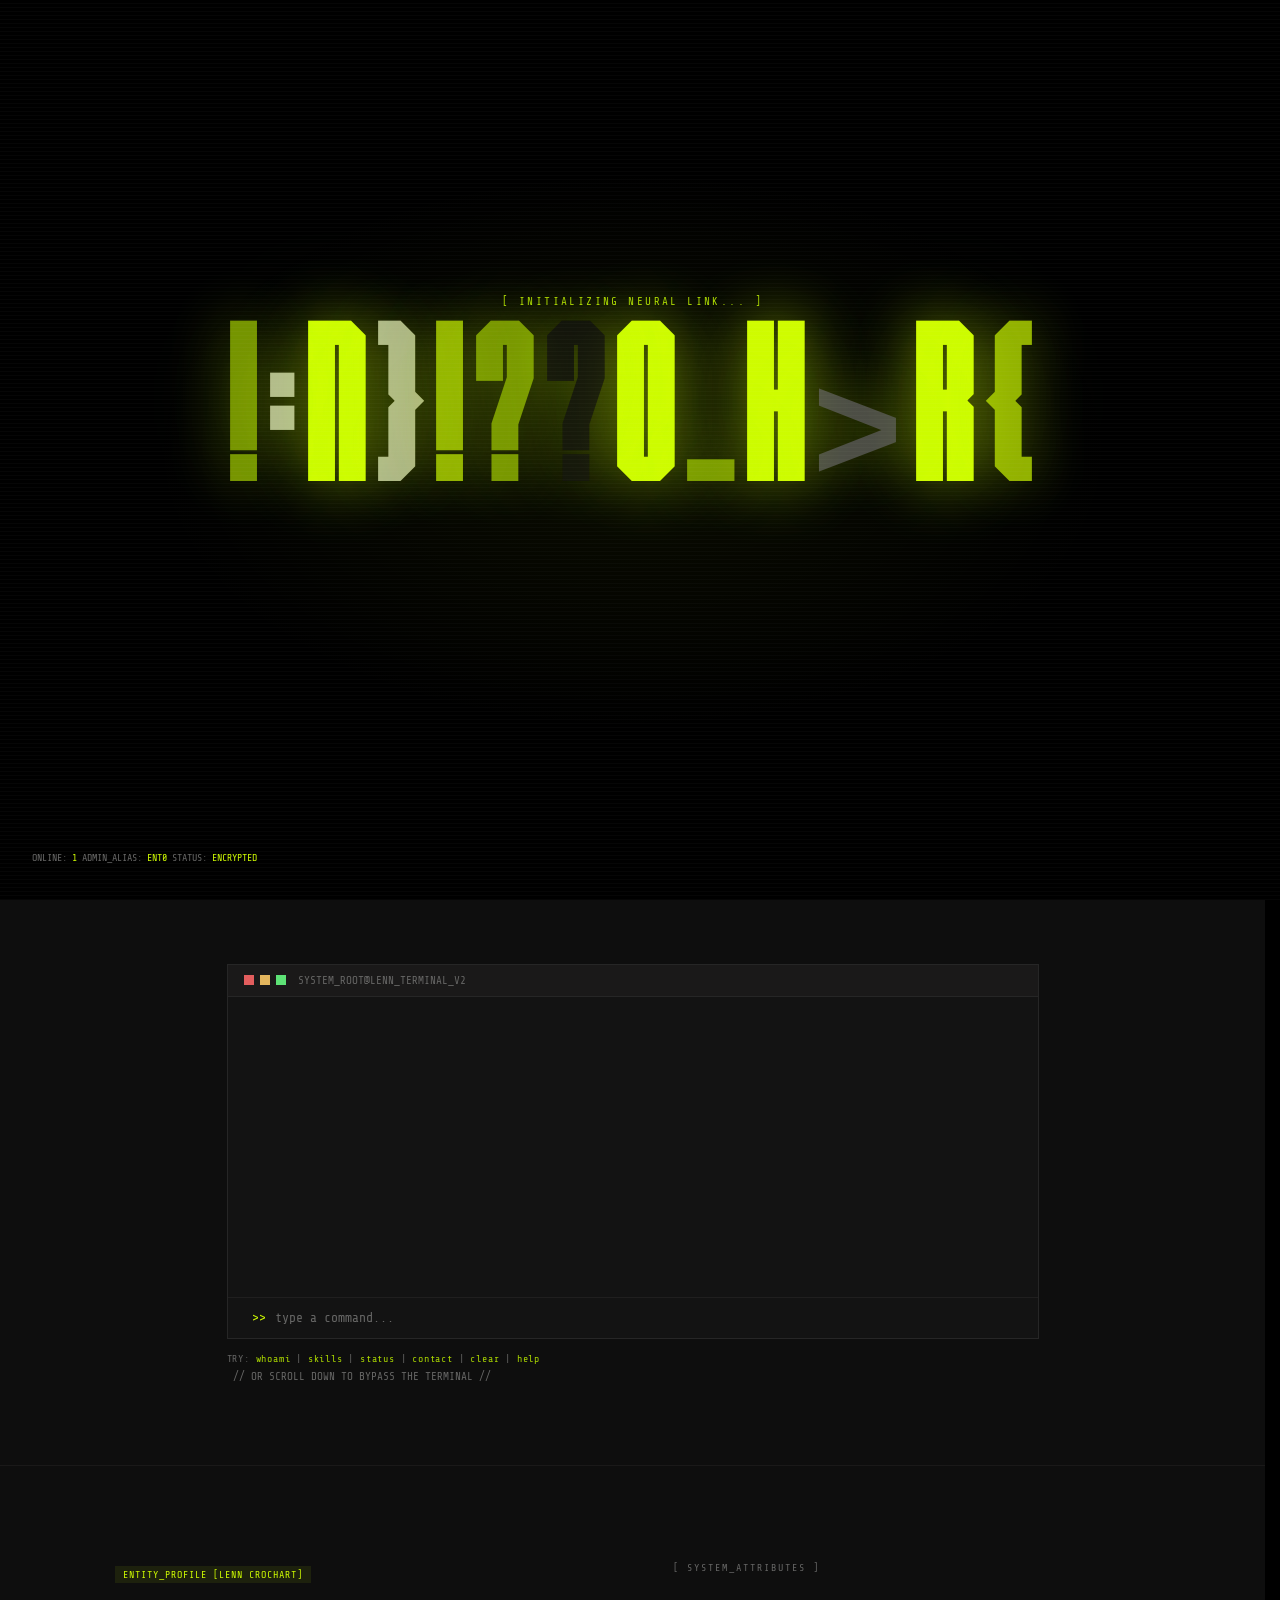
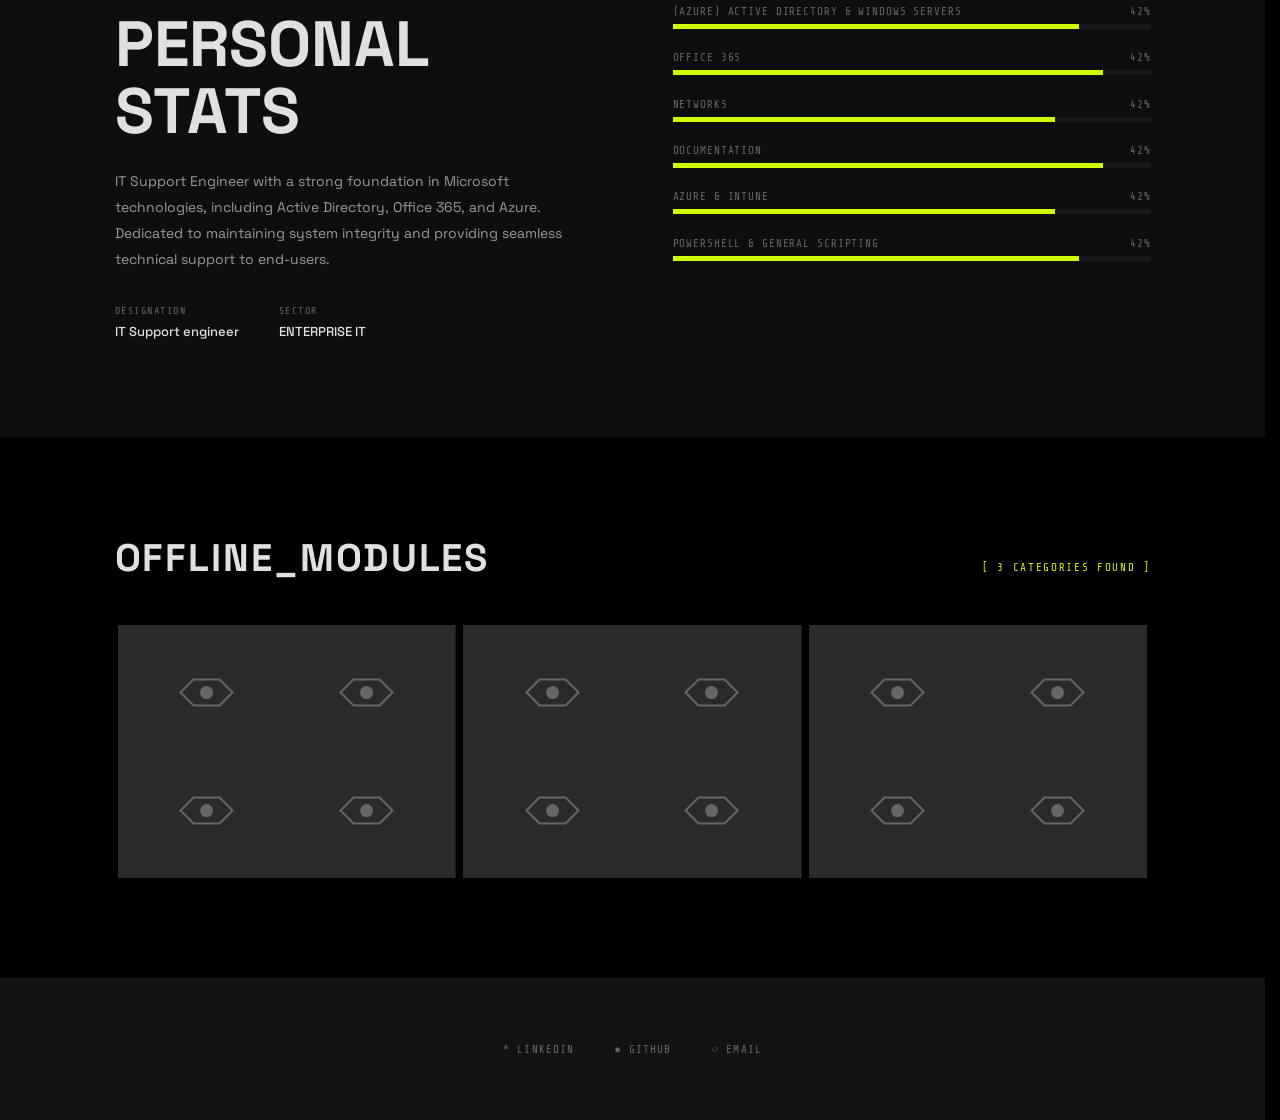
==== commit bf787128: "Add extra info to the user and change contact info" ====
--- a/index.html
+++ b/index.html
@@ -74,6 +74,7 @@
         <span class="hint" onclick="runCmd('clear')">clear</span> <span class="pipe">|</span>
         <span class="hint" onclick="runCmd('help')">help</span>
       </div>
+      <span class="t-bypass">// OR SCROLL DOWN TO BYPASS THE TERMINAL // </span>
     </div>
   </section>
 
@@ -163,9 +164,9 @@
   <section id="contact-section">
     <div class="contact-inner">
       <div class="contact-footer">
-        <a href="https://www.linkedin.com/in/lenn-crochart/" class="footer-link">* LINKEDIN</a>
-        <a href="https://github.com/Lennskie/" class="footer-link">&#9679; GITHUB</a>
-        <a href="mailto:lenn.crochart+fromwebsite@gmail.com" class="footer-link">&#9675; EMAIL</a>
+        <a href="https://www.linkedin.com/in/lenn-crochart/" class="hover-link">* LINKEDIN</a>
+        <a href="https://github.com/Lennskie/" class="hover-link">&#9679; GITHUB</a>
+        <a href="mailto:lenn.crochart+fromwebsite@gmail.com" class="hover-link">&#9675; EMAIL</a>
       </div>
     </div>
   </section>
--- a/CSS/style.css
+++ b/CSS/style.css
@@ -104,13 +104,13 @@
 .hero-btn {
   margin-top: 2.5rem;
   padding: 0;
-  width: 260px;
-  height: 80px;
+  width: 259px;
+  height: 79px;
   background: #2a2a2a;
   border: 1px solid #444;
   color: #eee;
   font-family: var(--mono);
-  font-size: 18px;
+  font-size: 11px;
   font-weight: 700;
   letter-spacing: 0.35em;
   text-transform: uppercase;
@@ -197,6 +197,7 @@
 
 .hobby-card {
   position: relative;
+  margin: 1%;
 }
 
 .hero-meta {
@@ -265,6 +266,13 @@
 .dot.g { background: #5de276; }
 
 .t-label {
+  font-family: var(--mono);
+  font-size: 11px;
+  color: var(--muted);
+  margin-left: 6px;
+}
+
+.t-bypass {
   font-family: var(--mono);
   font-size: 11px;
   color: var(--muted);
@@ -595,16 +603,27 @@
   gap: 2.5rem;
 }
 
-.footer-link {
-  font-family: var(--mono);
-  font-size: 11px;
-  color: var(--muted);
+.hover-link-console {
+  font-family: var(--mono);
+  font-size: 13;
+  color: var(--text);
   text-decoration: none;
   letter-spacing: 0.1em;
   transition: color 0.15s;
 }
 
-.footer-link:hover { color: var(--neon); }
+.hover-link-console:hover { color: var(--neon); }
+
+.hover-link {
+  font-family: var(--mono);
+  font-size: 11px;
+  color: var(--muted);
+  text-decoration: none;
+  letter-spacing: 0.1em;
+  transition: color 0.15s;
+}
+
+.hover-link:hover { color: var(--neon); }
 
 
 /* ════════════════════════════════════════
@@ -632,22 +651,3 @@
   0%, 100% { opacity: 1; }
   50%       { opacity: 0.75; }
 }
-
-
-/* ════════════════════════════════════════
-   RESPONSIVE
-════════════════════════════════════════ */
-@media (max-width: 760px) {
-  .about-grid    { grid-template-columns: 1fr; gap: 3rem; }
-  .hobbies-grid  { grid-template-columns: 1fr; }
-  .about-meta    { gap: 1.5rem; }
-}
-/* Mobile Button Scaling */
-@media screen and (max-width: 768px) {
-  .hero-btn {
-    padding: 0.8rem 2.8rem;
-    min-width: 140px;
-    min-height: 44px;
-    font-size: 14px;
-  }
-}
--- a/CSS/mobile.css
+++ b/CSS/mobile.css
@@ -27,7 +27,7 @@
 
   .hero-btn {
     padding: 0.85rem 2.5rem;
-    font-size: 13px;
+    font-size: 9px;
     letter-spacing: 0.28em;
   }
 
@@ -61,6 +61,10 @@
     font-size: 10px;
   }
 
+  .t-bypass {
+    display: table;
+    margin: 20px auto;
+  }
   .terminal-hints {
     font-size: 9px;
     line-height: 1.9;
@@ -130,10 +134,10 @@
   .hero-btn {
     margin-top: 1.5rem;
     padding: 0;
-    font-size: 11px;
+    font-size: 8px;
     letter-spacing: 0.2em;
-    width: 210px;
-    height: 64px;
+    width: 140px;
+    height: 43px;
     max-width: 90vw;
   }
 
@@ -264,3 +268,23 @@
   /* Remove hover-only effects that never fire on touch */
   .hero-btn:hover { box-shadow: none; }
 }
+
+
+/* ════════════════════════════════════════
+   RESPONSIVE
+════════════════════════════════════════ */
+@media (max-width: 760px) {
+  .about-grid    { grid-template-columns: 1fr; gap: 3rem; }
+  .hobbies-grid  { grid-template-columns: 1fr; }
+  .about-meta    { gap: 1.5 rem; }
+}
+
+/* Mobile Button Scaling */
+@media screen and (max-width: 768px) {
+  .hero-btn {
+    padding: 0.8rem 1rem;
+    min-width: 140px;
+    min-height: 44px;
+    font-size: 14px;
+  }
+}
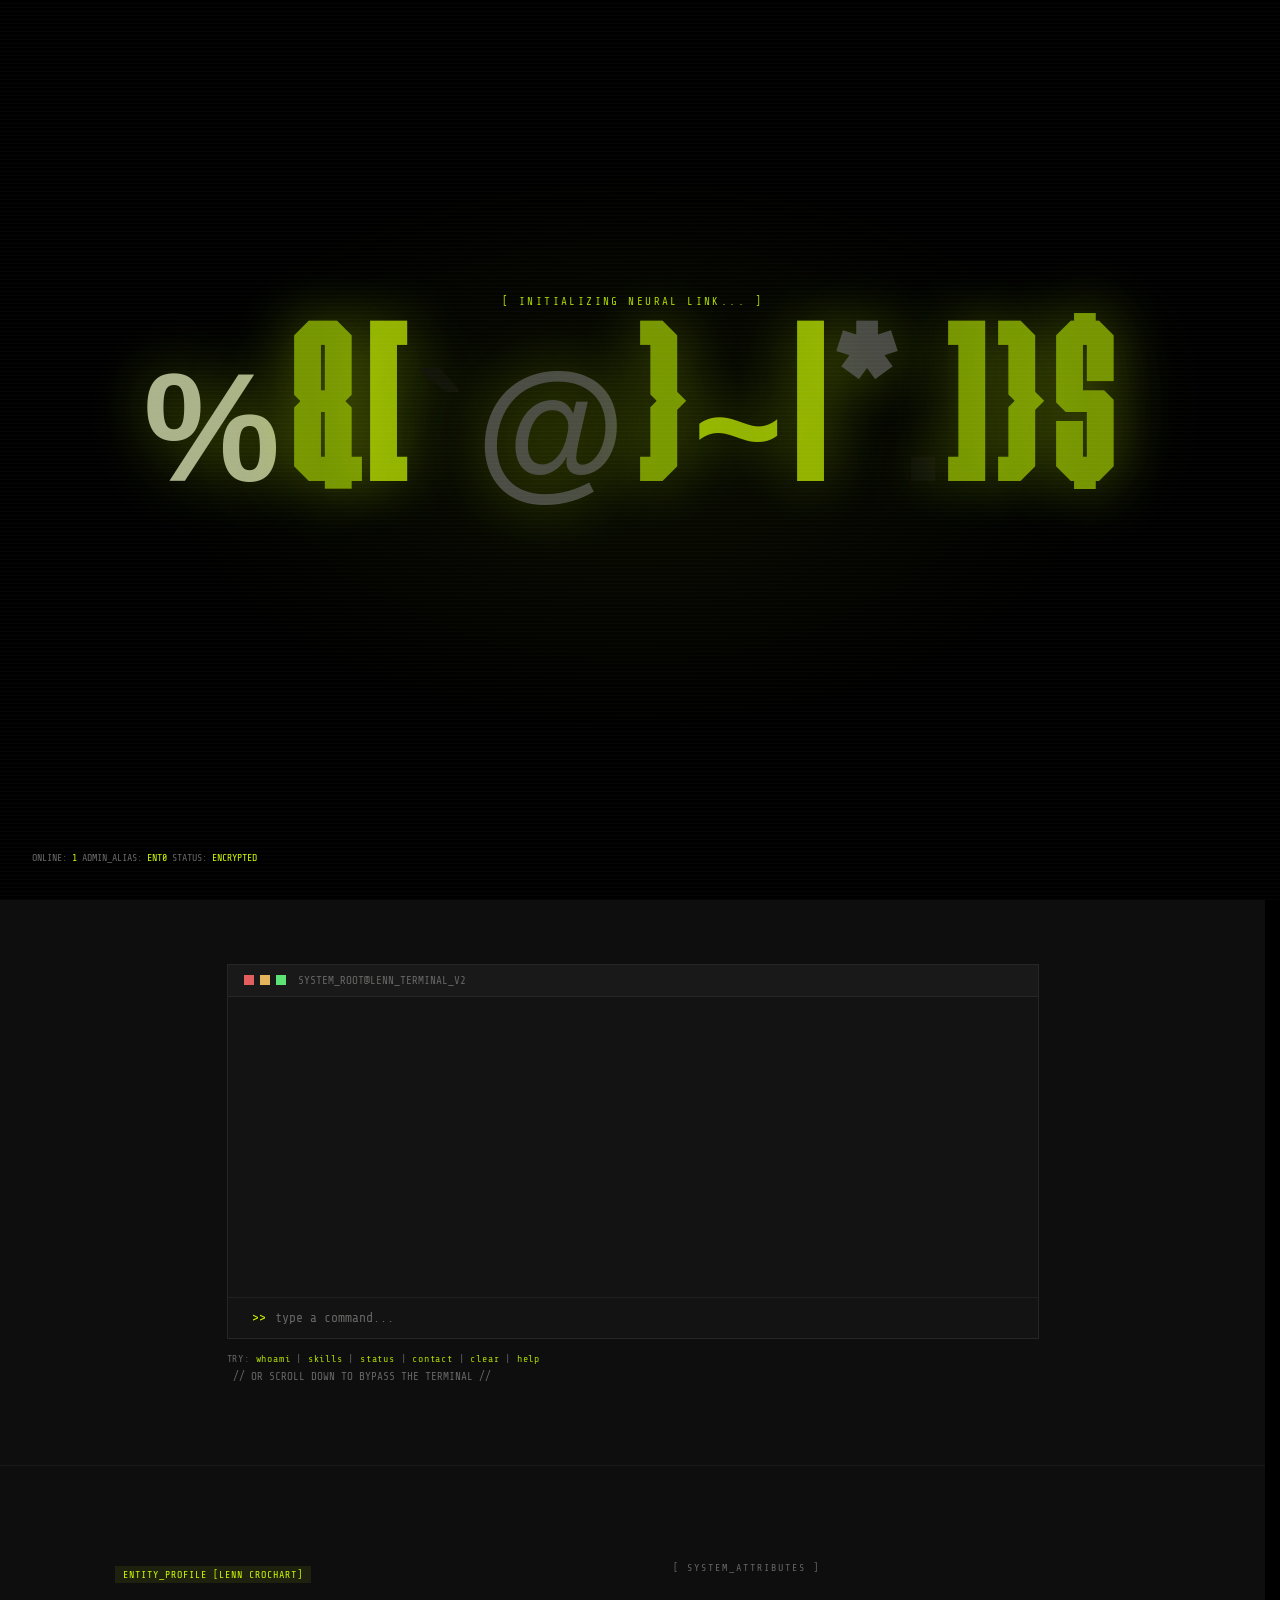
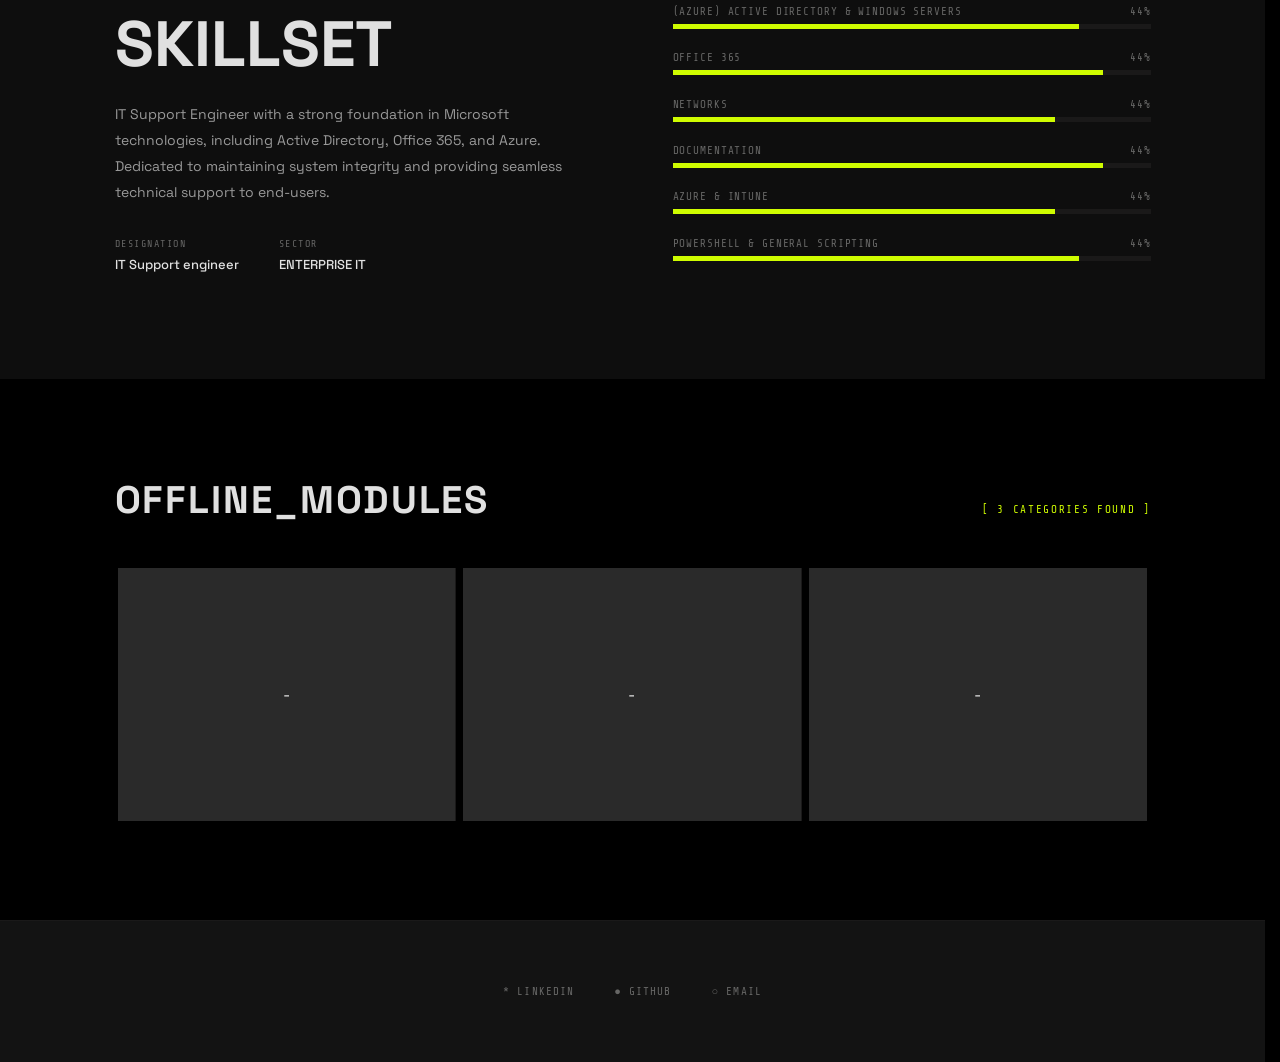
==== commit e6bff47f: "change title" ====
--- a/index.html
+++ b/index.html
@@ -83,7 +83,7 @@
     <div class="about-grid">
       <div class="about-left">
         <span class="entity-tag">ENTITY_PROFILE [LENN CROCHART]</span>
-        <h2 class="big-heading">PERSONAL<br> STATS</h2>
+        <h2 class="big-heading">SKILLSET</h2>
         <p class="about-body">
           IT Support Engineer with a strong foundation in Microsoft technologies, 
           including Active Directory, Office 365, and Azure. 
--- a/CSS/style.css
+++ b/CSS/style.css
@@ -110,7 +110,7 @@
   border: 1px solid #444;
   color: #eee;
   font-family: var(--mono);
-  font-size: 11px;
+  font-size: 1.25rem;
   font-weight: 700;
   letter-spacing: 0.35em;
   text-transform: uppercase;
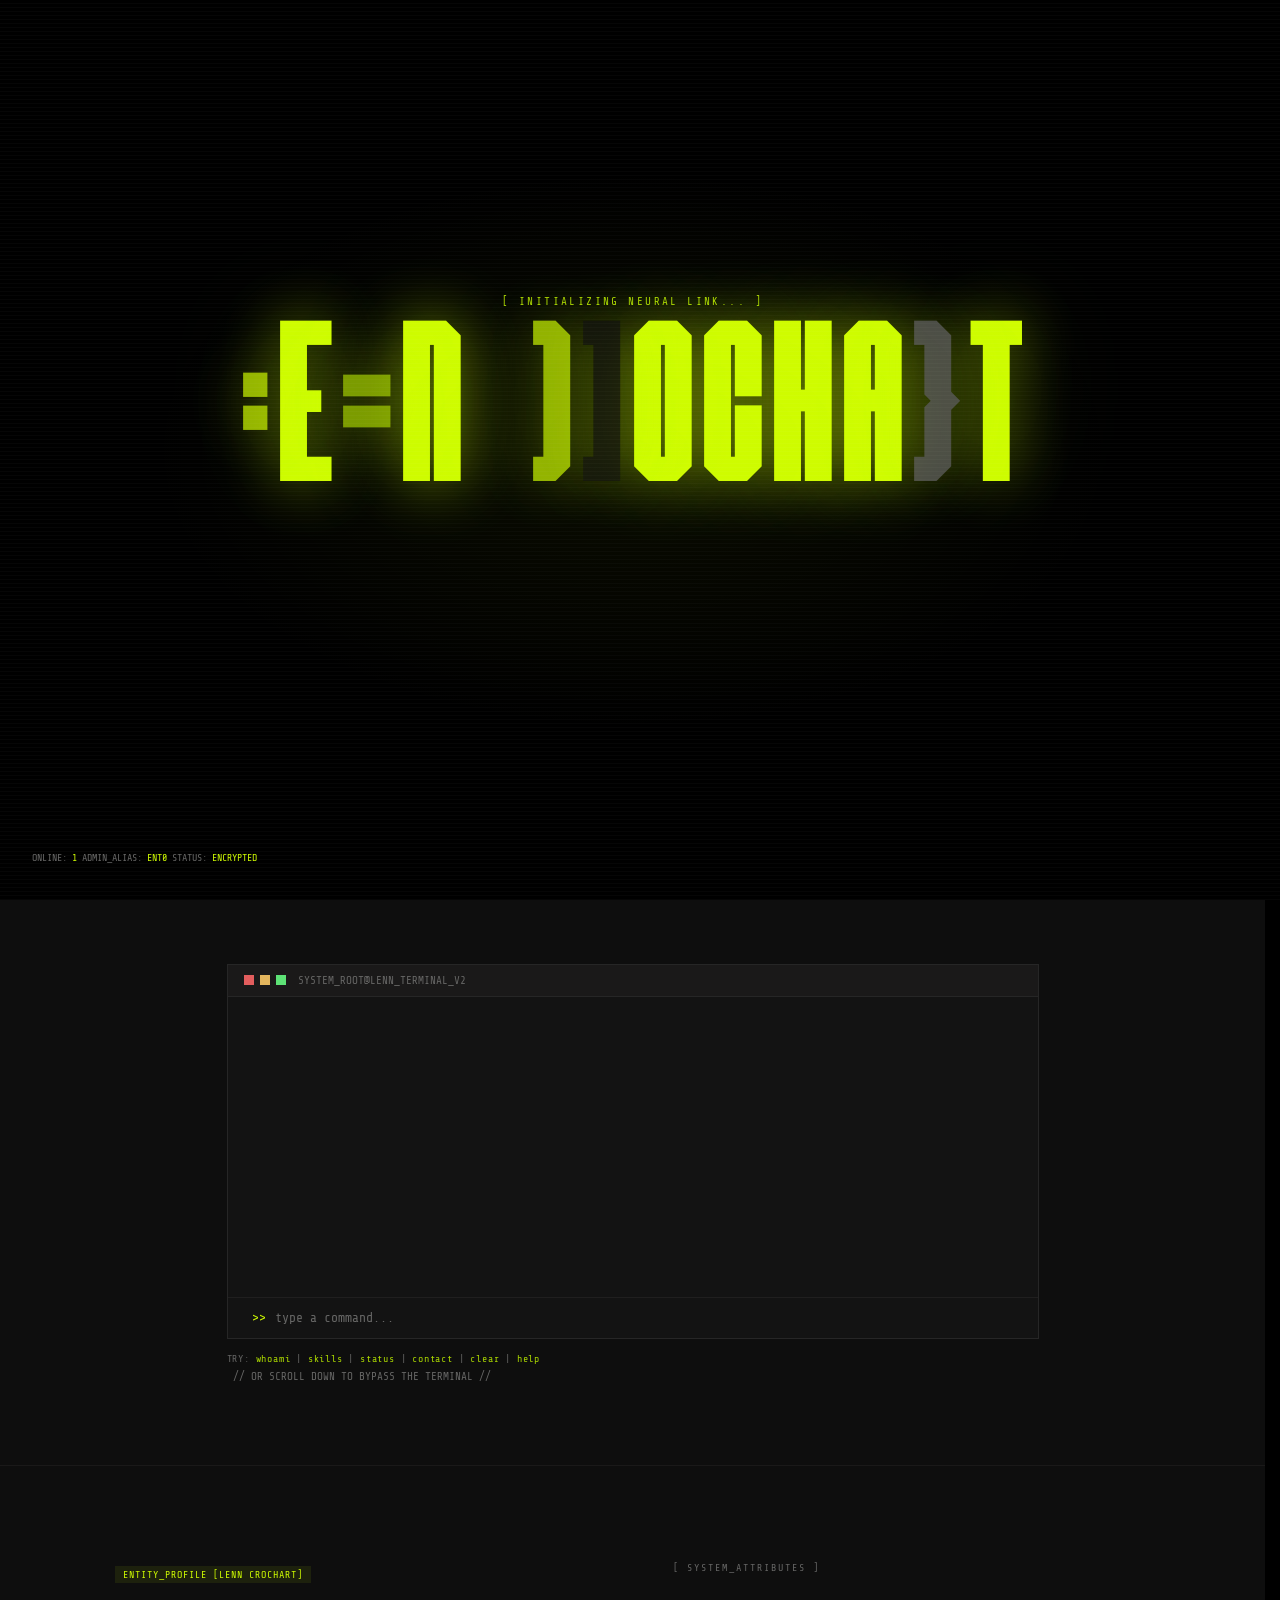
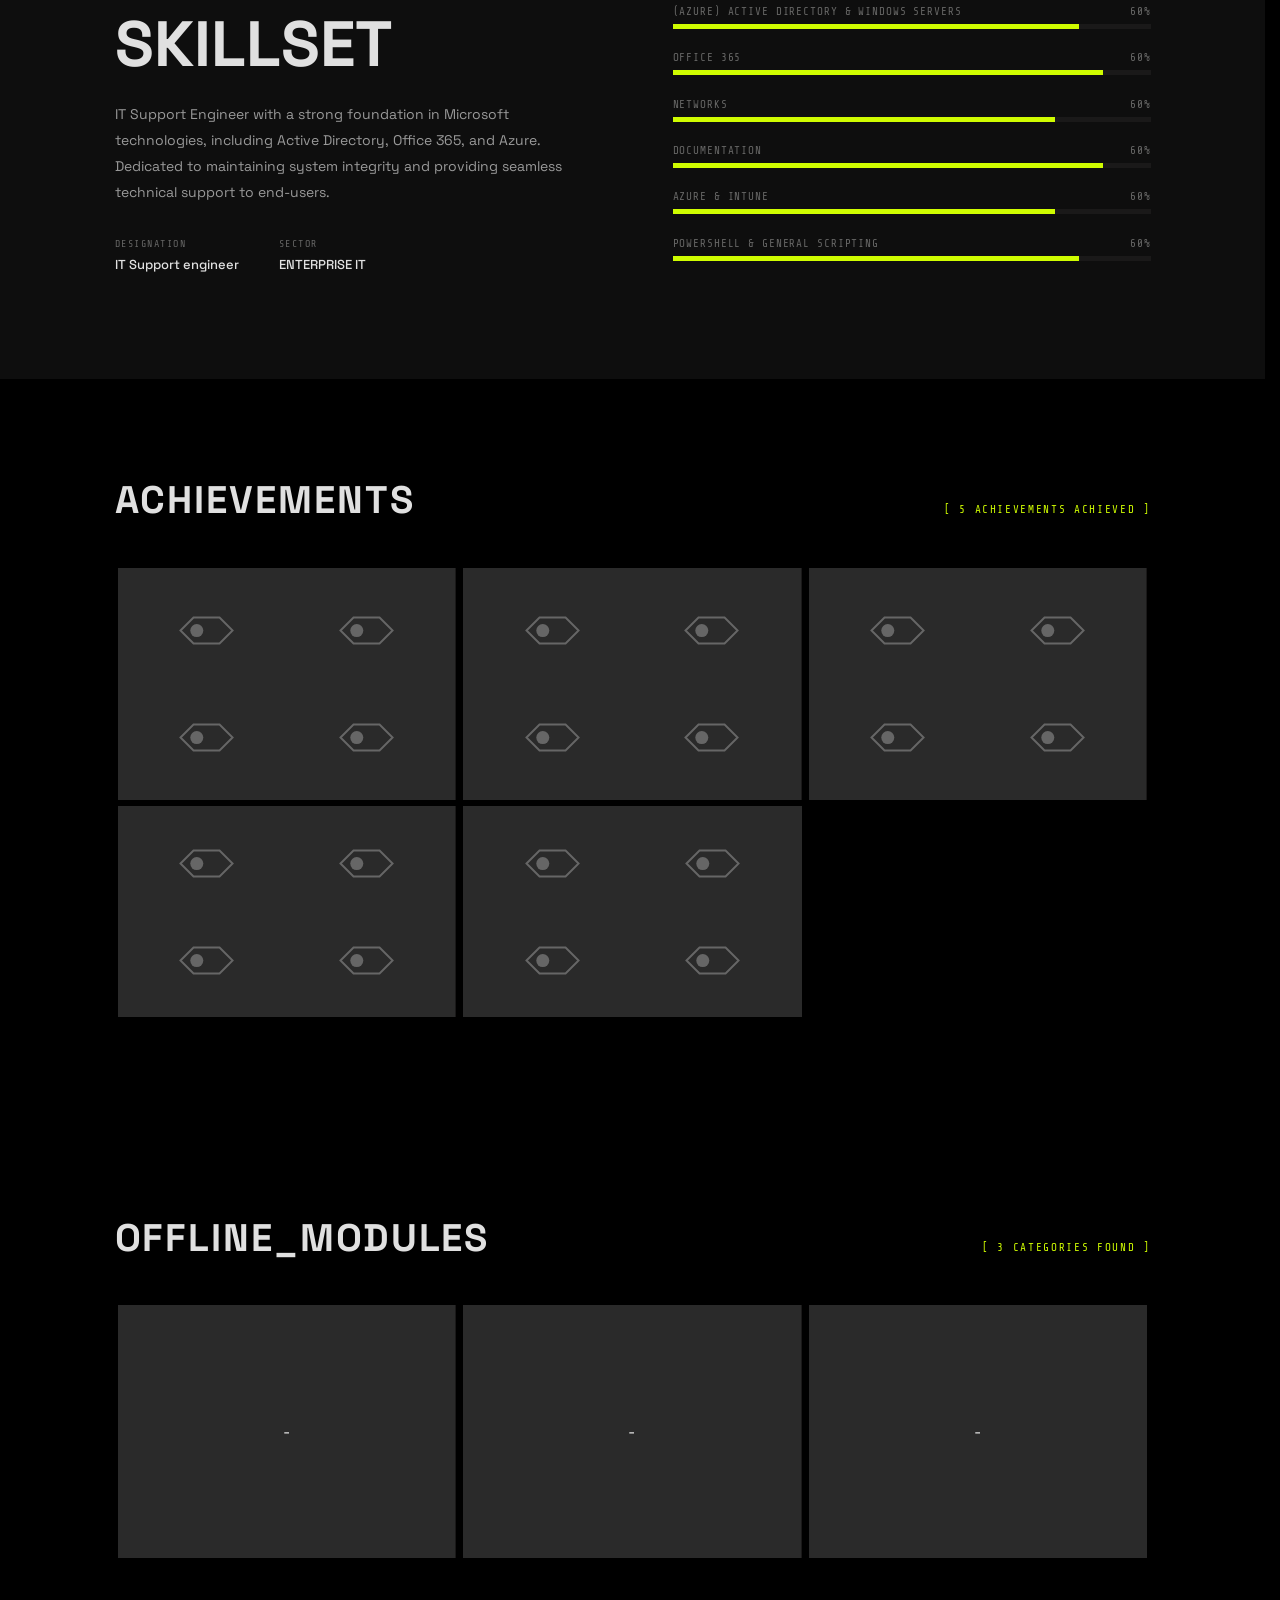
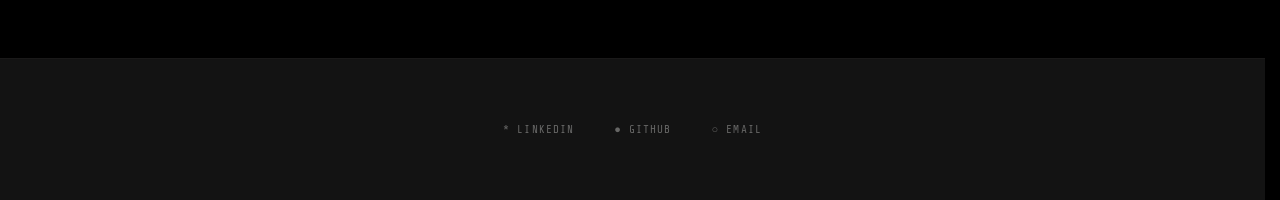
==== commit df88927a: "Enter achievements as hobby cards" ====
--- a/index.html
+++ b/index.html
@@ -108,6 +108,17 @@
     </div>
   </section>
 
+  <!-- ═══ ACHIEVEMENTS — certification milestones ═══ -->
+  <section id="achievements-section">
+    <div class="section-header">
+      <h2 class="section-title">ACHIEVEMENTS</h2>
+      <span class="section-count">[ X ACHIEVEMENTS ACHIEVED ]</span> <!--X is automatically updated -->
+    </div>
+    <div class="achievements-grid">
+      <!-- Achievement cards will be populated here by JS -->
+    </div>
+  </section>
+
   <!-- ═══ HOBBIES — offline modules ═══ -->
   <section id="hobbies-section">
     <div class="section-header">
--- a/CSS/style.css
+++ b/CSS/style.css
@@ -582,6 +582,101 @@
 
 
 /* ════════════════════════════════════════
+   ACHIEVEMENTS
+════════════════════════════════════════ */
+#achievements-section {
+  background: var(--void);
+  padding: 6rem 0;
+}
+
+.achievements-grid {
+  max-width: 1100px;
+  margin: 0 auto;
+  padding: 0 2rem;
+  display: grid;
+  grid-template-columns: repeat(3, 1fr);
+  gap: 0;
+}
+
+.achievement-card {
+  margin: 1%;
+  background: var(--s1);
+  padding: 2.25rem 1.75rem;
+  position: relative;
+  overflow: hidden;
+  transition: background 0.15s;
+  border-right: 1px solid var(--s2);
+  min-height: 200px;
+}
+
+.achievement-locked .achievement-content {
+  visibility: hidden; /* keeps layout */
+}
+
+.achievement-locked:not(.achievement-unlocked)::after {
+  content: '-';
+  position: absolute;
+  inset: 0;
+  display: grid;
+  place-items: center;
+  font-size: 2rem;
+  opacity: 0.6;
+  pointer-events: none;
+}
+
+.achievement-card:last-child {
+  border-right: none;
+}
+
+.achievement-card::before {
+  content: '';
+  position: absolute;
+  left: 0; top: 0; bottom: 0;
+  width: 4px;
+  background: transparent;
+  transition: background 0.15s;
+}
+
+.achievement-index {
+  font-family: var(--mono);
+  font-size: 10px;
+  color: var(--muted);
+  margin-bottom: 1rem;
+  letter-spacing: 0.1em;
+}
+
+.achievement-title {
+  font-size: 1rem;
+  font-weight: 700;
+  text-transform: uppercase;
+  letter-spacing: 0.08em;
+  color: var(--text);
+  margin-bottom: 0.75rem;
+}
+
+.achievement-desc {
+  font-size: 12px;
+  color: #777;
+  line-height: 1.75;
+}
+
+.achievement-tags {
+  display: flex;
+  gap: 6px;
+  flex-wrap: wrap;
+  margin-top: 1.25rem;
+}
+
+.achievement-tag {
+  font-family: var(--mono);
+  font-size: 10px;
+  color: var(--muted);
+  background: var(--s3);
+  padding: 3px 8px;
+  letter-spacing: 0.05em;
+}
+
+/* ════════════════════════════════════════
    CONTACT
 ════════════════════════════════════════ */
 #contact-section {
--- a/CSS/mobile.css
+++ b/CSS/mobile.css
@@ -213,6 +213,17 @@
 
   .tag { font-size: 9px; padding: 3px 6px; }
 
+  /* ── ACHIEVEMENTS ── */
+  .achievement-card { padding: 1.75rem 1.25rem; }
+
+  .achievement-title { font-size: 0.9rem; }
+
+  .achievement-desc { font-size: 12px; }
+
+  .achievement-tags { gap: 5px; }
+
+  .achievement-tag { font-size: 9px; padding: 3px 6px; }
+
   /* ── SECTION HEADERS ── */
   .section-title { font-size: 1.4rem; }
 
@@ -260,6 +271,9 @@
   /* Replace hover with active states for touch devices */
   .hobby-card:active { background: var(--s2); }
   .hobby-card:active::before { background: var(--tertiary); }
+
+  .achievement-card:active { background: var(--s2); }
+  .achievement-card:active::before { background: var(--tertiary); }
 
   .hint:active { color: var(--neon); }
   .footer-link:active { color: var(--neon); }
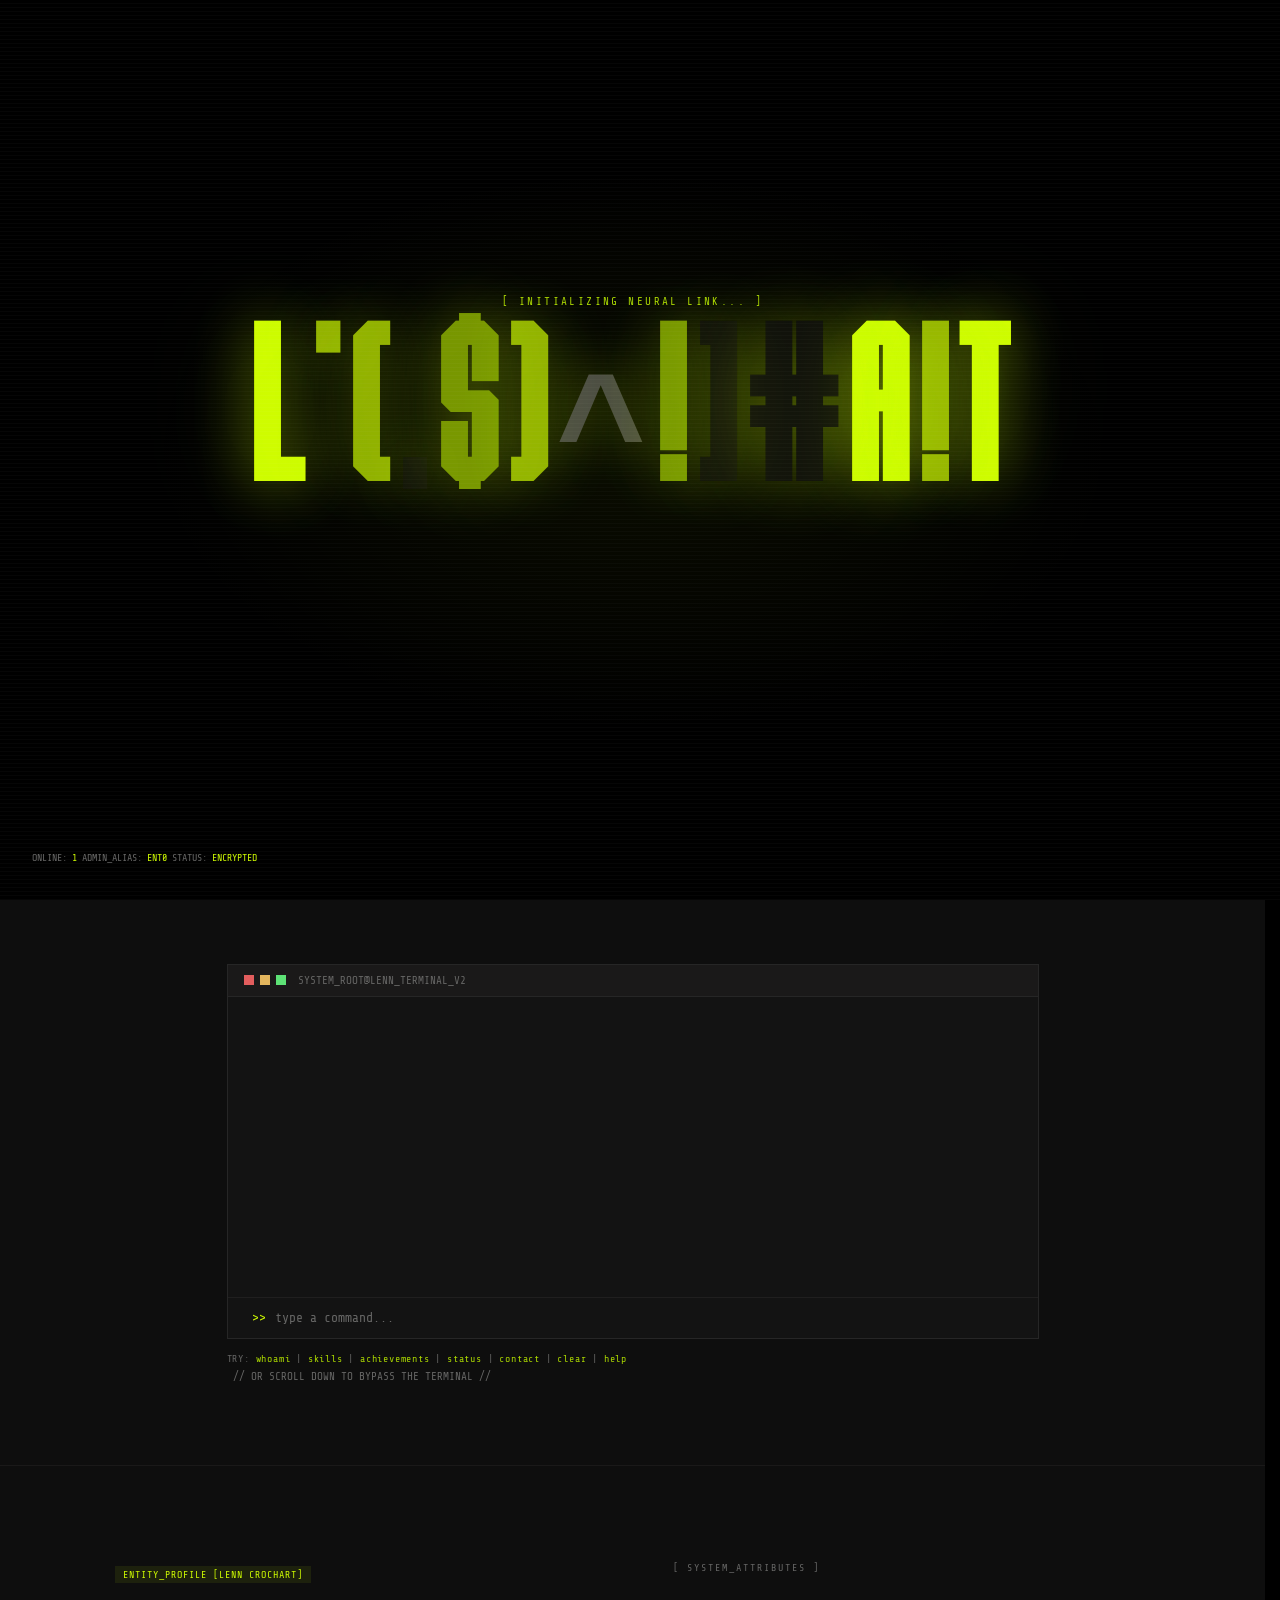
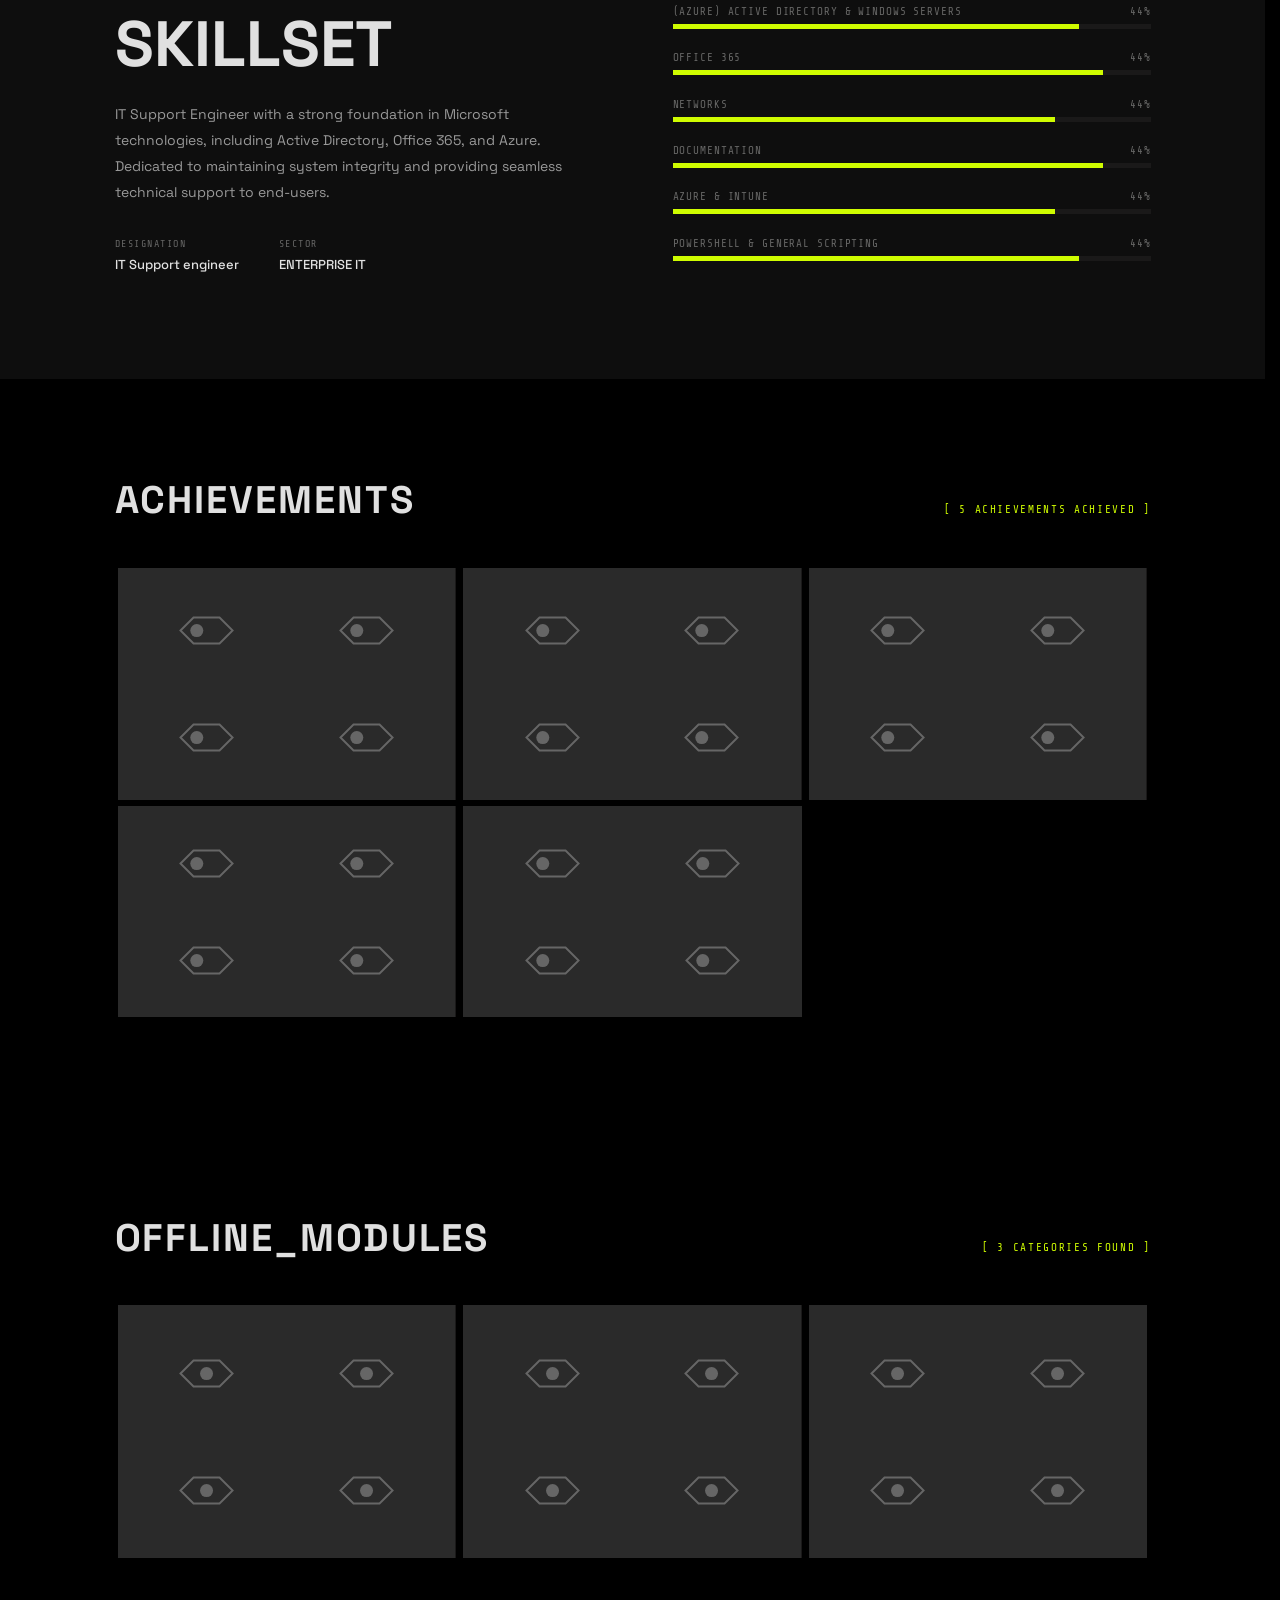
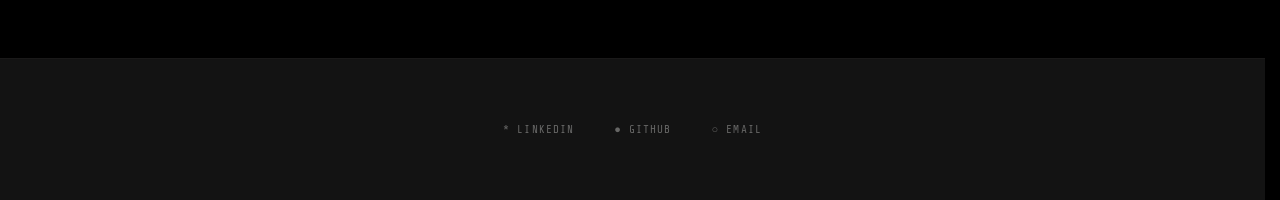
==== commit 84f00067: "Add entry to terminal" ====
--- a/index.html
+++ b/index.html
@@ -69,6 +69,7 @@
         <span class="hint-label">TRY:</span>
         <span class="hint" onclick="runCmd('whoami')">whoami</span> <span class="pipe">|</span>
         <span class="hint" onclick="runCmd('skills')">skills</span> <span class="pipe">|</span>
+        <span class="hint" onclick="runCmd('achievements')">achievements</span> <span class="pipe">|</span>
         <span class="hint" onclick="runCmd('status')">status</span> <span class="pipe">|</span>
         <span class="hint" onclick="runCmd('contact')">contact</span> <span class="pipe">|</span>
         <span class="hint" onclick="runCmd('clear')">clear</span> <span class="pipe">|</span>
